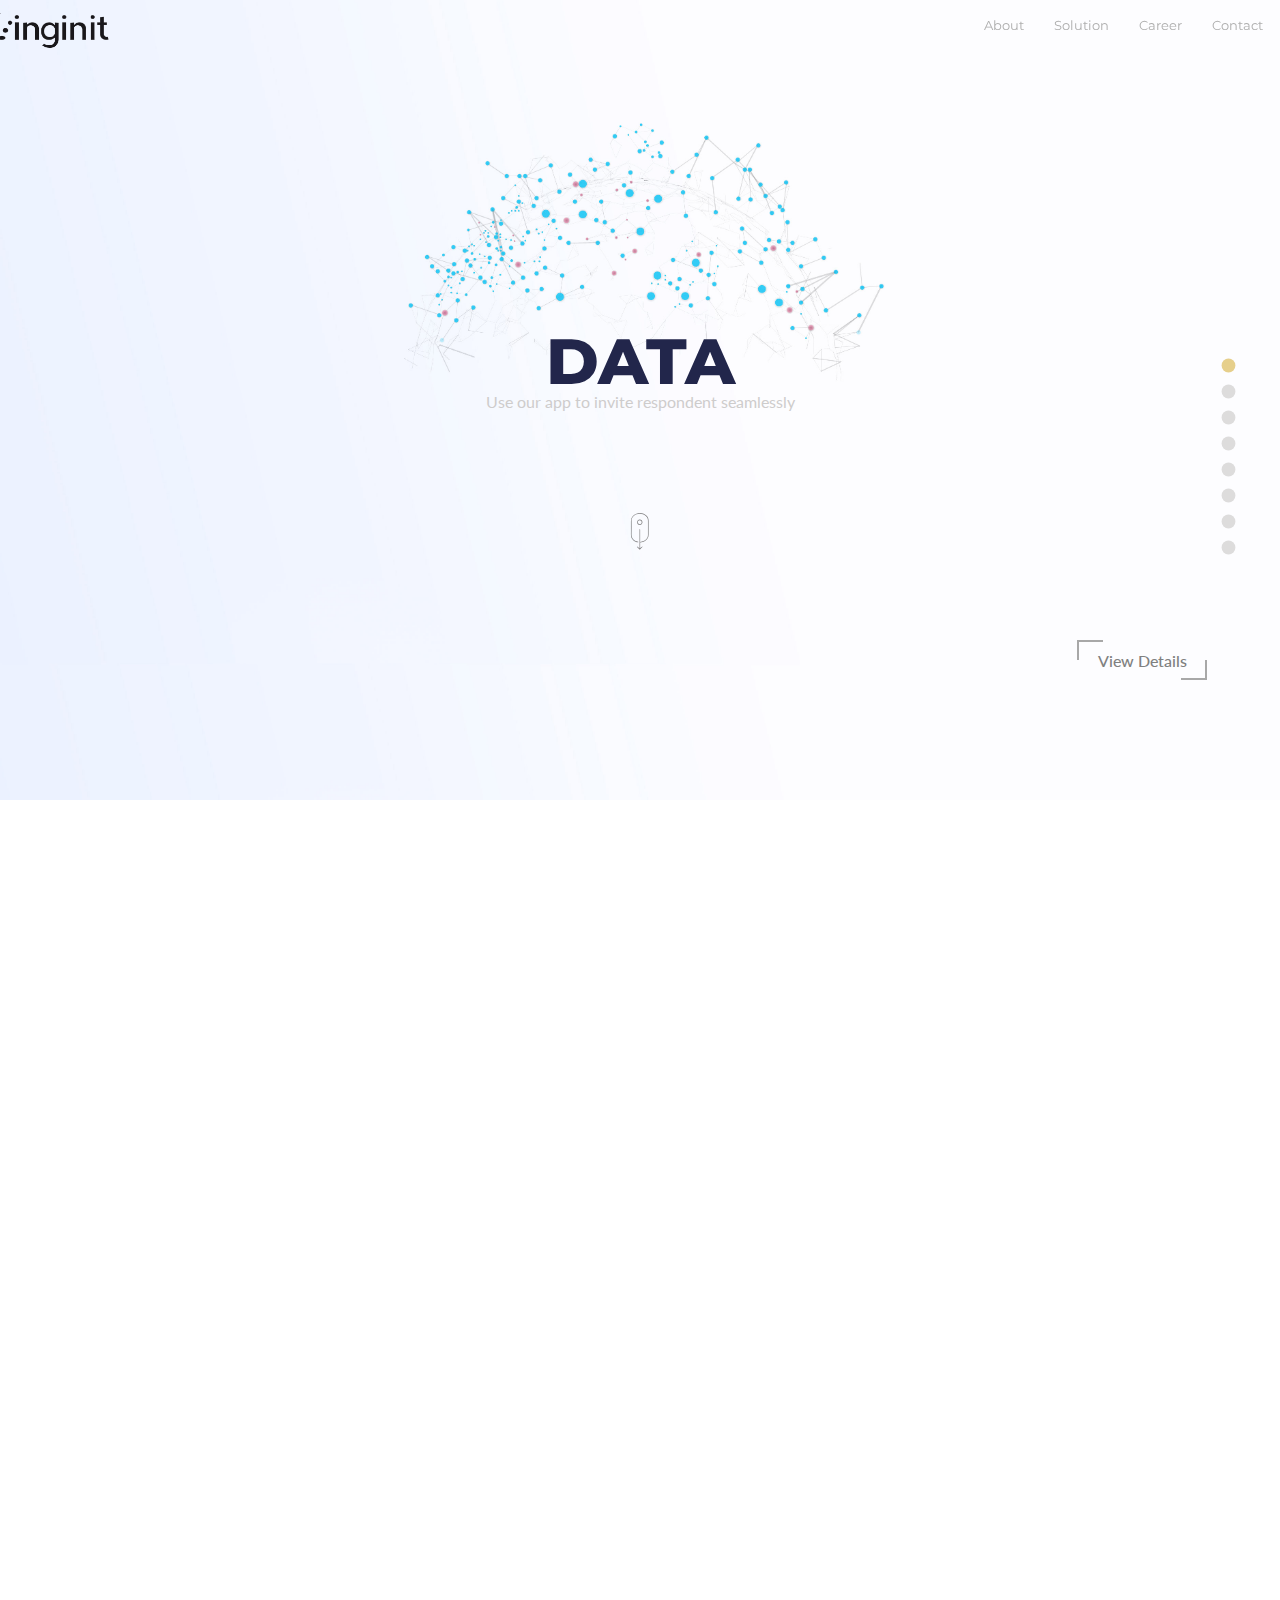
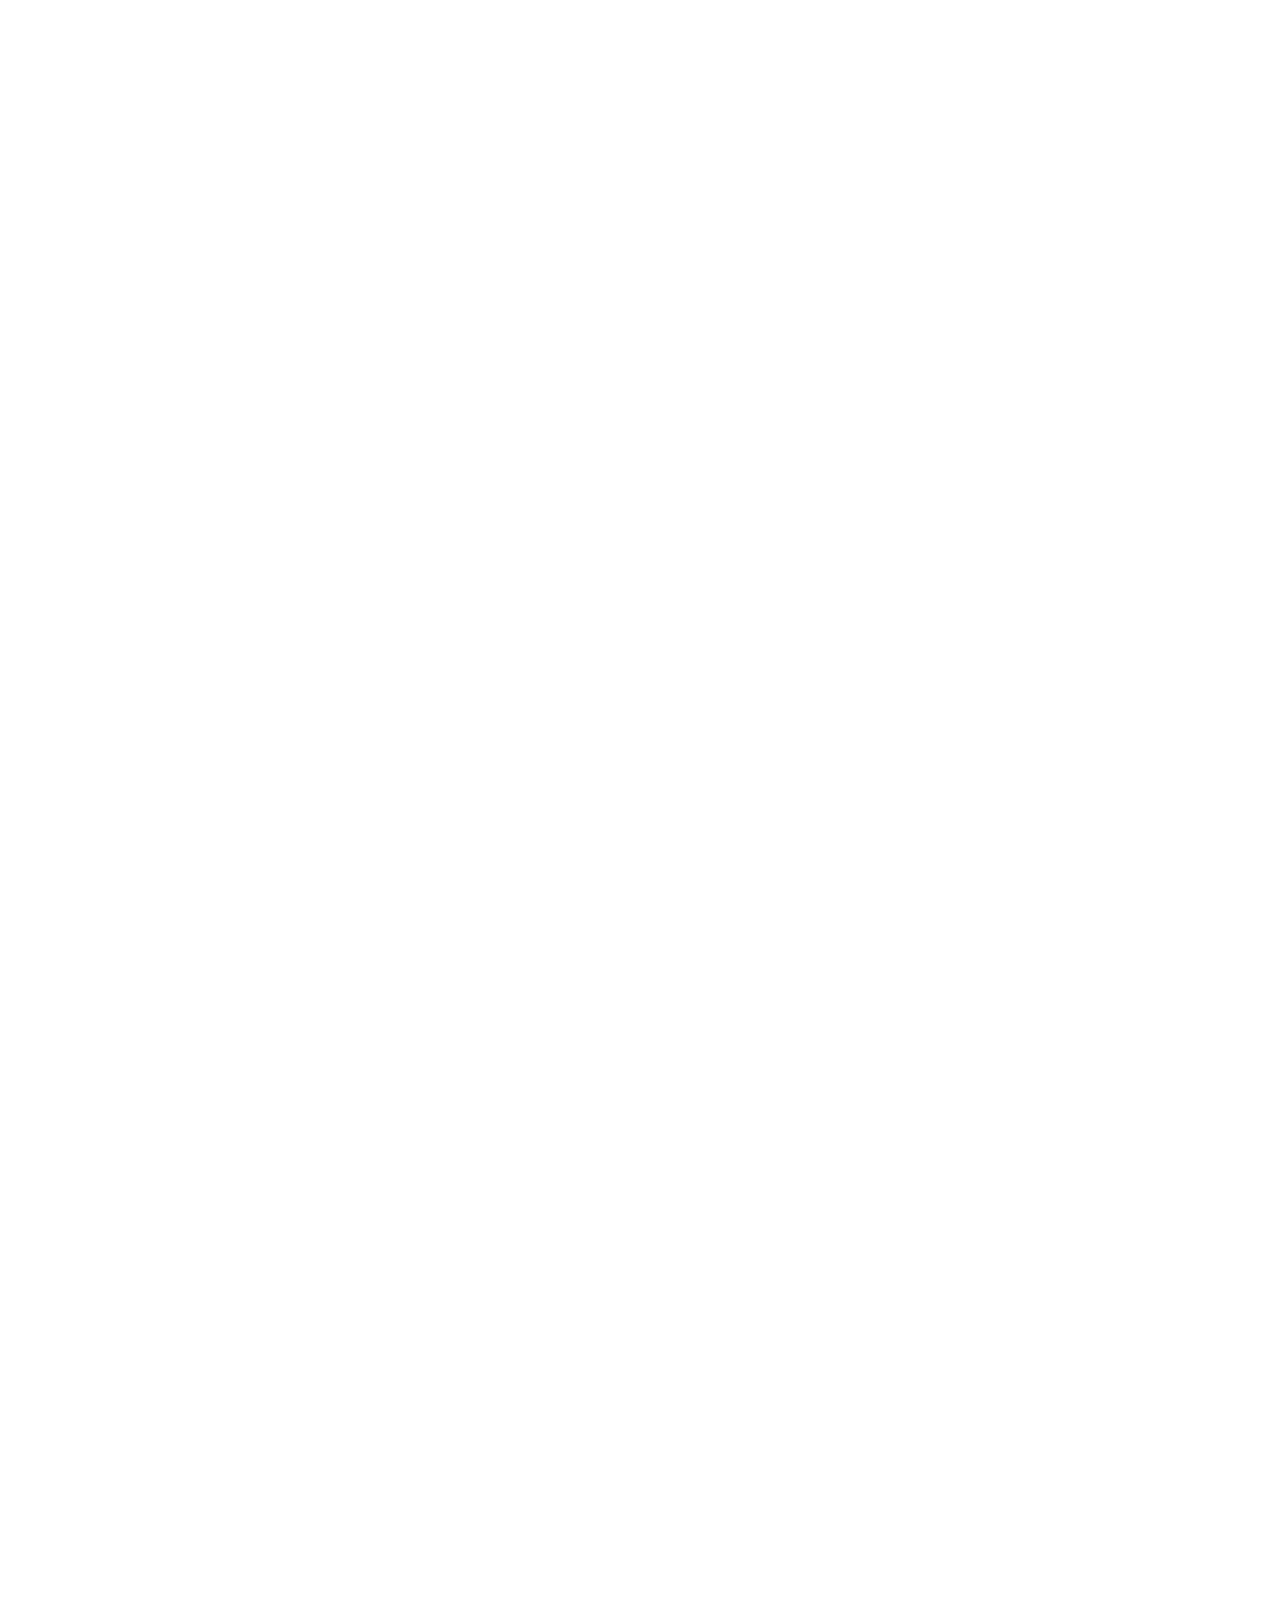
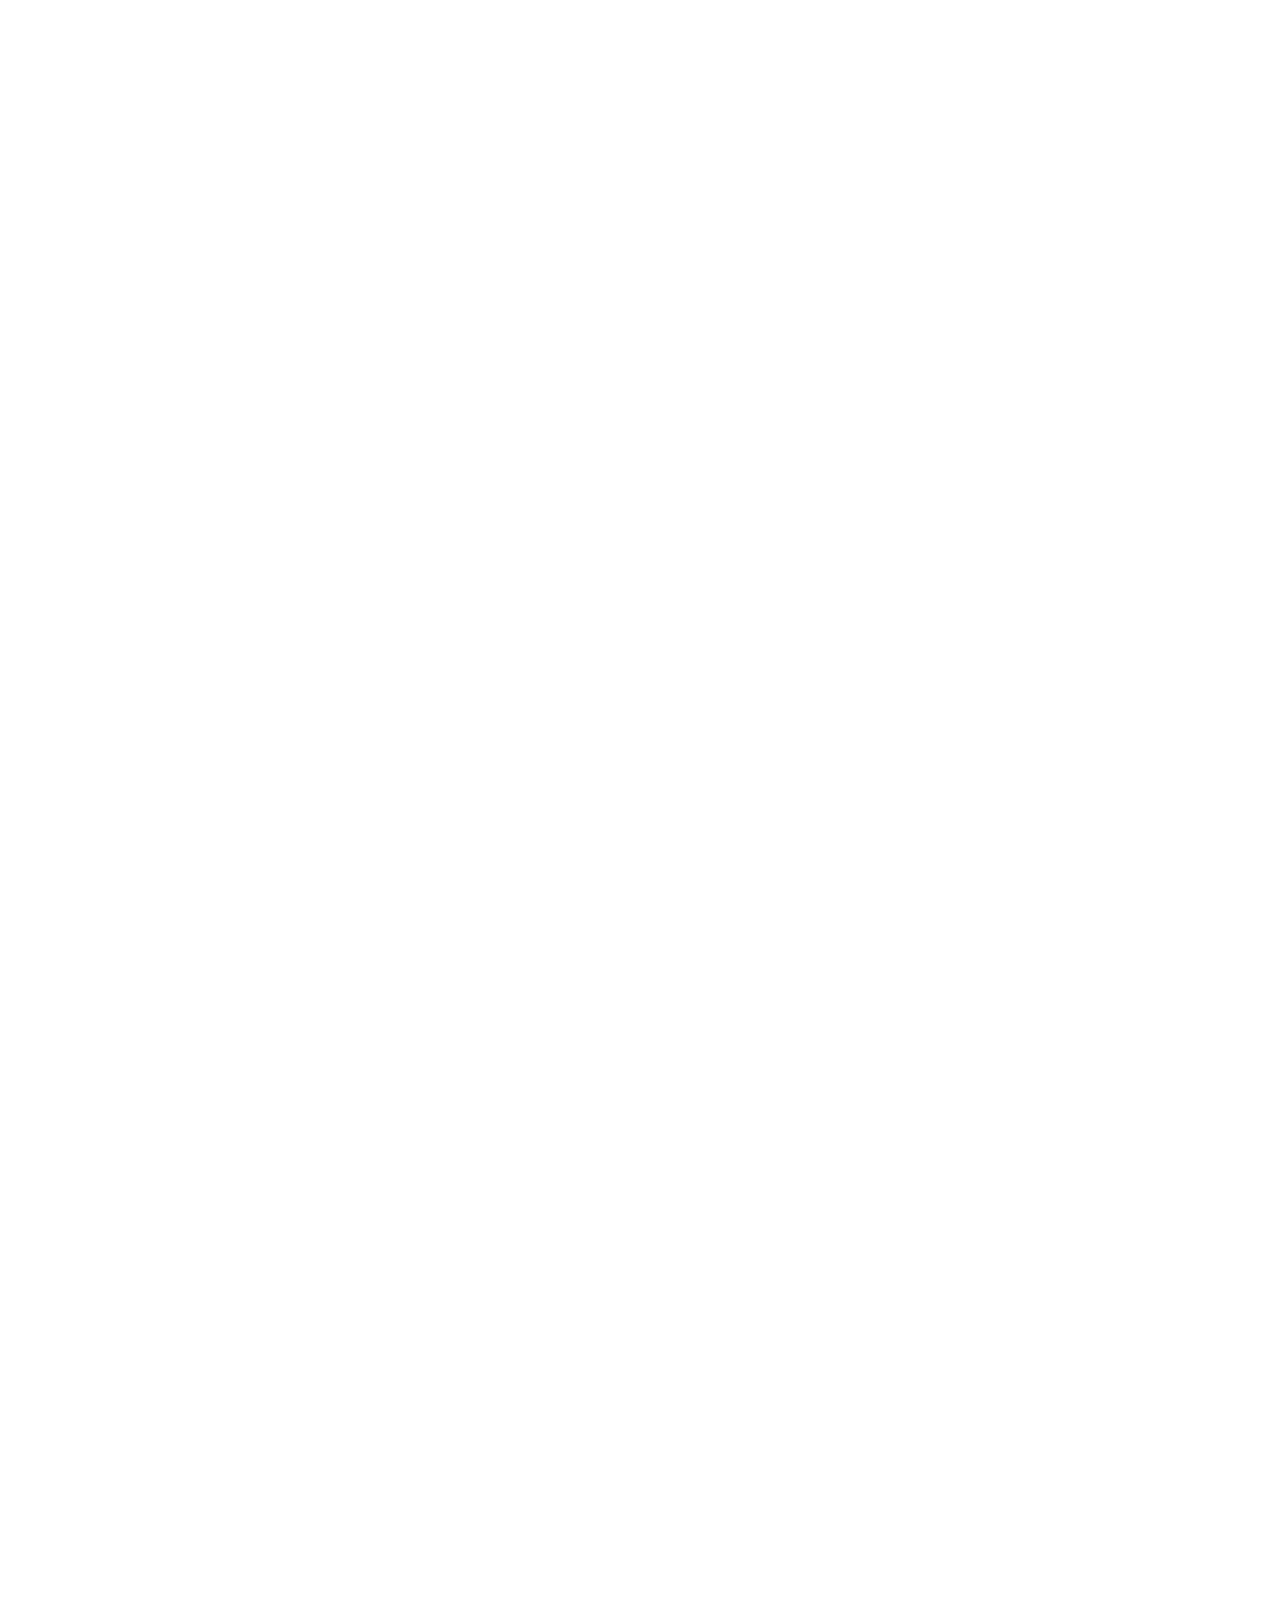
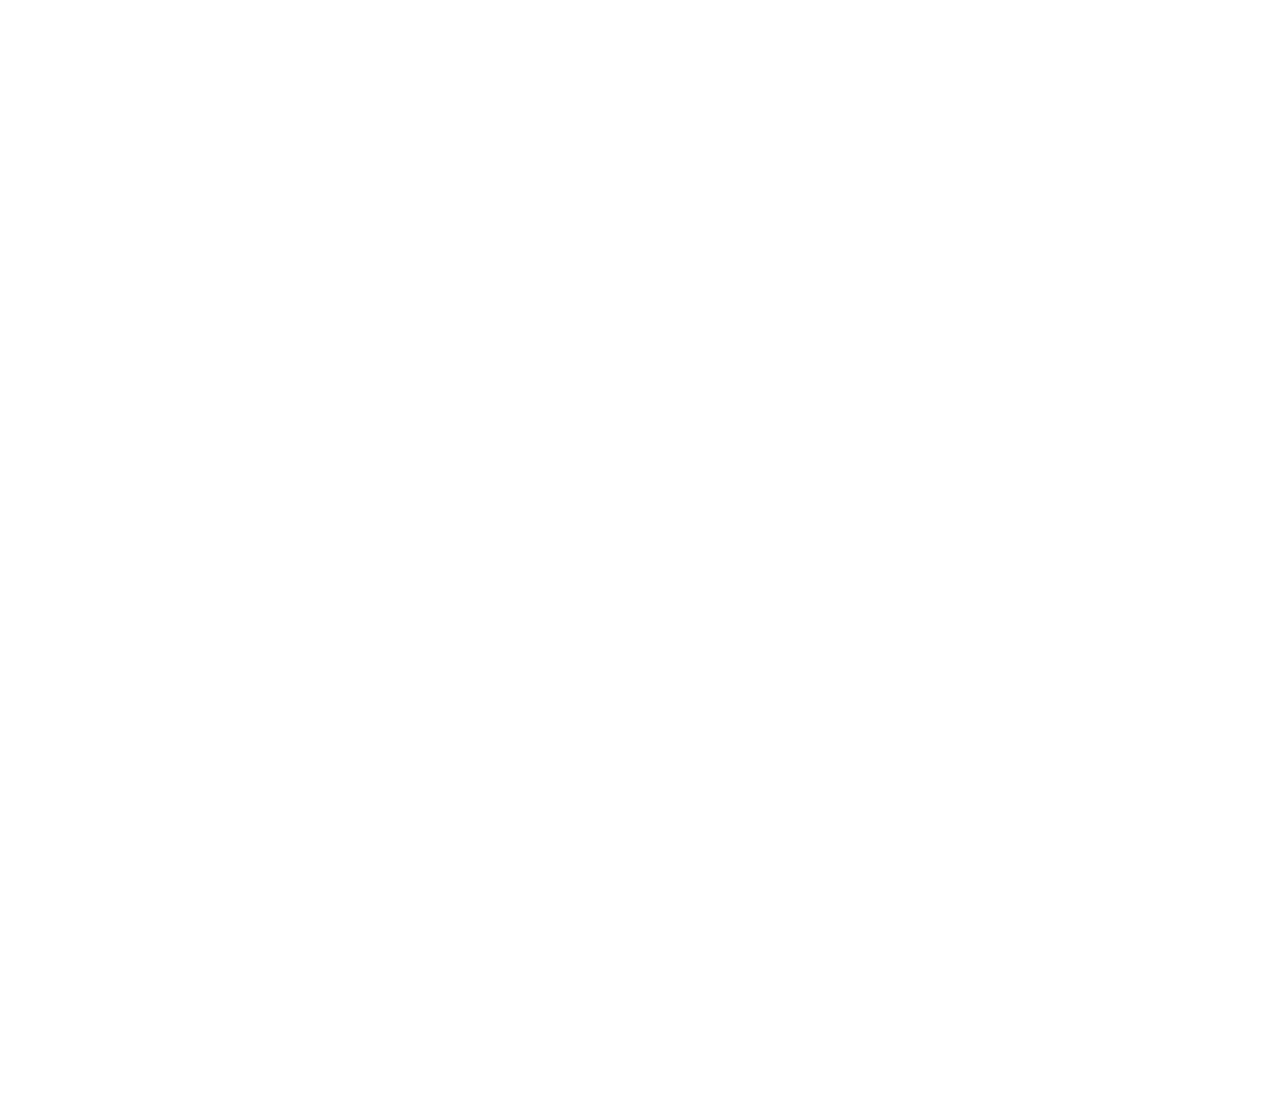
==== index.html @ 1b7ff92b "Initial commit" ====
<!DOCTYPE html>
<html lang="en">
    <head>
        <meta charset="utf-8">
        <meta http-equiv="X-UA-Compatible" content="IE=edge">
        <meta name="viewport" content="width=device-width, initial-scale=1">
        <meta name="description" content="">
        <meta name="author" content="">
        <title>Inginit</title>
        <!-- Bootstrap core CSS -->
         <!-- Bootstrap core CSS -->
        <link href="bootstrap/css/bootstrap.css" rel="stylesheet">
        <!-- Custom styles for this template -->
        <link rel="stylesheet" href="css/reset.css"> 
        <!-- CSS reset -->
        <link rel="stylesheet" href="css/style.css"> 
		  <link rel="stylesheet" href="css/div_animation.css" />
		<link rel="stylesheet" href="css/aos.css" />
        <!-- Resource style -->
        <script src="js/modernizr.js"></script>         
        <!-- Modernizr -->
        <link href="https://fonts.googleapis.com/css?family=Montserrat:500,800" rel="stylesheet">
        <link href="https://fonts.googleapis.com/css?family=Lato:400,500" rel="stylesheet">
    
    

<link rel="stylesheet" href="https://cdnjs.cloudflare.com/ajax/libs/font-awesome/4.7.0/css/font-awesome.min.css">
        <!-- HTML5 shim and Respond.js for IE8 support of HTML5 elements and media queries -->
        <!--[if lt IE 9]>
      <script src="https://oss.maxcdn.com/html5shiv/3.7.2/html5shiv.min.js"></script>
      <script src="https://oss.maxcdn.com/respond/1.4.2/respond.min.js"></script>
    <![endif]-->
    </head>
    <body>
        <!-- Nav -->
        <nav id="nav" class="navbar nav-transparent">
            <div class="container">
                <div class="navbar-header">
                    <!-- Logo -->
                    <div class="navbar-brand">
                        <a href="index.html">
                            <img class="logo" src="img/logo.png" alt="logo">
                            <img class="logo-alt" src="img/logo.png" alt="logo">
                        </a>
                    </div>
                    <!-- /Logo -->
                    <!-- Collapse nav button -->
                    <div class="nav-collapse">
                        <span></span>
                    </div>
                    <!-- /Collapse nav button -->
                </div>
                <!--  Main navigation  -->
                <ul style="font-family: 'Montserrat', sans-serif;" class="main-nav nav navbar-nav navbar-right">
                    <li><a href="about.html">About</a></li>
                    <li><a href="solution.html">Solution</a></li>
                    <li><a href="career.html">Career</a></li>
                    <li><a href="contact.html">Contact</a></li>
                
                </ul>
               
            </div>
        </nav>
        <!-- /Nav -->
        <nav class="mobile-hide" id="cd-vertical-nav">
            <ul>
                <li>
                    <a href="#section1" data-number="1"><span class="cd-dot"></span></a>
                </li>
                <li>
                    <a href="#section2" data-number="2"><span class="cd-dot"></span></a>
                </li>
                <li>
                    <a href="#section3" data-number="3"><span class="cd-dot"></span></a>
                </li>
                <li>
                    <a href="#section4" data-number="4"><span class="cd-dot"></span></a>
                </li>
                <li>
                    <a href="#section5" data-number="5"><span class="cd-dot"></span></a>
                </li>
                <li>
                    <a href="#section6" data-number="6"><span class="cd-dot"></span></a>
                </li>
                <li>
                    <a href="#section7" data-number="7"><span class="cd-dot"></span></a>
                </li>
                <li>
                    <a href="#section8" data-number="8"><span class="cd-dot"></span></a>
                </li>
            </ul>
        </nav>
        
      <!-- cd-section -->
        <section id="section1" class="cd-section  pad"  class="aos-item" data-aos="fade-up"  >
         <h1 style="color:#22264b;">DATA</h1>
         <span class="in" style="z-index: 6;">Use our app to invite respondent seamlessly</span>
         <a href="#section2" class="cd-scroll-down cd-img-replace bounce mobile-hide" style="width: 50px;">scroll down</a>

            <a href="404.html" class="cd-scroll2" style="width: 50px; "><button class="custom-btn btn-5"><span style="color: grey;">View Details</span></button></a>
            <img src="img/data.jpg">
          
        </section>
        <!-- cd-section -->
        <section id="section2" class="cd-section" class="aos-item" data-aos="fade-up">
         <h1 style="z-index: 6;color: #fff;">YourOpinionLab</h1>
         <span class="uropin" style="z-index: 6;">Use our app to invite respondent seamlessly</span>

            <a href="404.html" class="cd-scroll2" style="width: 50px; "><button class="custom-btn btn-5"><span style="color: #fff;">View Details</span></button></a>
            <div class="video-background">
            
            <video style="width: 100%;" src="https://inginit.zentask.co//hosted/P-65/YoLab_Story_forWebsite.mp4" controls autoplay id="video-background"></video></div>
          
        </section>
		
        <!-- cd-section -->
        <section id="section3" class="cd-section intro" class="aos-item" data-aos="fade-up">
            <row>
                <div class="col-lg-6 col-sm-12 left">
                    <div id="carousel1" class="carousel slide" data-ride="carousel"> 
                        <!-- Indicators -->                         
                        <ol class="carousel-indicators"> 
                            <li data-target="#carousel1" data-slide-to="0" class="active"></li>                             
                            <li data-target="#carousel1" data-slide-to="1"></li>                             
                            <li data-target="#carousel1" data-slide-to="2"></li>                             
                            <li data-target="#carousel1" data-slide-to="3"></li>
                        </ol>                         
                        <!-- Wrapper for slides -->                         
                        <div class="carousel-inner"> 
                            <div class="item active"> 
                                <img src="img/a.gif" alt="" /> 
                            </div>                             
                            <div class="item"> 
                                <img src="img/b.gif" alt="" /> 
                            </div>                             
                            <div class="item"> 
                                <img src="img/a.gif" alt="" /> 
                            </div>                             
                            <div class="item"> 
                                <img src="img/b.gif" alt="" /> 
                            </div>
                        </div>                         
                        <!-- Controls -->                         
                       
                    </div>
                </div>
                <div class="col-lg-6 col-sm-12 right">
                    <h1>Styleforms</h1>
                    
                    <span class="in">Engage your audience with style forms</span>
                     <a href="#" class="cd-scroll1" style="width: 50px;"><button class="custom-btn btn-5"><span style="color: grey;">View Details</span></button></a>
                </div>
            </row>
        </section>
        <section id="section4" class="cd-section" class="aos-item" data-aos="fade-up">
         <h1 style="color:#22264b;">NERDS</h1>
         <span class="in" style="z-index: 6;">Let our expert help you with coding the most complex study</span>

            <a href="404.html" class="cd-scroll2" style="width: 50px; "><button class="custom-btn btn-5"><span style="color: grey;">View Details</span></button></a>
            <img src="img/nerds.png" >
          
        </section>
        <section id="section5" class="cd-section" class="aos-item" data-aos="fade-up">
        
         <span class="in" style="z-index: 6;">Use our app to invite respondent seamlessly</span>

            <a href="404.html" class="cd-scroll2" style="width: 50px; "><button class="custom-btn btn-5"><span style="color: grey;">View Details</span></button></a>
            <img src="img/geeks.svg">
          
        </section>
        <section id="section6" class="cd-section intro" class="aos-item" data-aos="fade-up">
            <row>
                <div class="col-lg-5 col-sm-12 left1">
                    <img src="img/app.jpg" class="img-reponsive">
                </div>
                <div class="col-lg-7 col-sm-12 right">
                    <h1>APP DEVELOPMENT</h1>
                    
                    <span class="in">We develop apps/ tools for researchers to help them conduct research </span>
                     <a href="#" class="cd-scroll1" style="width: 50px;"><button class="custom-btn btn-5"><span style="color: grey;">View Details</span></button></a>
                </div>
            </row>
        </section>
        <section id="section7" class="cd-section intro" class="aos-item" data-aos="fade-up">
            <row>
                <div class="col-lg-5 col-sm-12 left1">
                    <h1>TEAM</h1>
                  
                    <span class="in">Flexible team available for hire</span>
                </div>
                <div class="col-lg-7 col-sm-12 right">
                    <img src="img/team.png" class="img-reponsive">
                </div>
                 <a href="404.html" class="cd-scroll1" style="width: 50px;"><button class="custom-btn btn-5"><span style="color: grey;">View Details</span></button></a>
                 
            </row>
        </section>
        <!-- cd-section -->

<section id="section8" class="" class="aos-item" data-aos="fade-up">
        <div class="footer">
        <div class="container-fluid">


        <div class="col-md-3" style="margin-bottom: 2em;">
            
            <ul class="footer_menu">
                 <img src="img/Inginit-logo-color-o.png" width="230" style="margin-top: -1em;">
                  <h1 style="color: #fff;margin-top: 15px;">We make Data collection process easy</h1>
                  <p style=" font-family: 'Lato', sans-serif; font-size: 13px;color: #fff;margin-top: 15px;line-height: 1.2;">Let your business focus on the big picture, we will take care of the details.We have helped many clients focus on their core business while we took care of all their data collection process.</p>


              </ul>
          </div>

          <div class="col-md-1"></div>
        
          <div class="col-md-2" style="margin-bottom: 2em;">
            <h5 class="footer-h5 ">SERVICES</h5>
            <ul class="footer_menu">
                
                  <li><a href="#" title="">Data Collection Services</a></li>
                
                  <li><a href="#" title="">Application Development</a></li>
                
                  <li><a href="#" title="">API Integration</a></li>
                
                  <li><a href="#" title="">Custom Survey Tools</a></li>
                
                  <li><a href="#" title="">Development</a></li>

                  <li><a href="#" title="">Survey Invites Management</a></li>
                
              </ul>
          </div>

       

          <div class="col-md-3">
            
              <h6 class="footer-title">OFFICES</h6>
              <ul class="footer_menu" style="color: #fff;">
                
                  <li><span style="font-weight: bold;">MUMBAI [HQ]</span><br><p style="font-size: 12px;margin-top: 1em;margin-bottom: 15px;line-height: 1.5;">B wing, 5th floor,<br>Ackruti Trade Centre,<br>MIDC,<br>Andheri East,<br>Mumbai – 400093 </p></li>
                
                   <li><span style="font-weight: bold;">DALLAS</span><br><p style="font-size: 12px;margin-top: 1em;margin-bottom: 15px;line-height: 1.5;">8765 Stockard Dr. Unit <br>101<br>Frisco, TX 75034<br>USA</p></li>
                
                   <li><span style="font-weight: bold;">GUWAHATI</span><br><p style="font-size: 12px;margin-top: 1em;margin-bottom: 15px;line-height: 1.5;">House No 3, 2nd  Floor<br>Suraj Bye Lane, Sewali <br>Path, Hatigaon,<br>Guwahati - 781038</p></li>
                
                  
                
              </ul>
            
          </div>

          <div class="col-md-3">
            
              <h6 class="footer-title">COMPANY</h6>
              <ul class="footer_menu">
                
                  <li><a href="#" title="">About Us</a></li>
                
                  <li><a href="#" title="">Career</a></li>
                
                  <li><a href="#" title="">Contact Us</a></li>

                  <li><a href="#" title="">Privacy Policy</a></li>
                
                  <li><a href="#" title="">Terms of Service</a></li>
                
                  <li><a href="#" title="">Security</a></li>
                
              </ul>
            
          </div>
        </div>
      
        <div class="container-fluid ">
          <div class="col-md-6 ">
 <p class="footer-links">&copy; INGINIT 2018  </p></div>
          
       
          
          <div class="col-md-6 ">
            <ul class="social" style="float: right;">
               
                <li><a href="#" class="face" title="Facebook"><i class="fa fa-facebook"></i></a></li>
                
                <li><a href="#" class="linkedin" title="Linkedin"><i class="fa fa-linkedin"></i></a></li>
            </ul>   
          </div>
      </div>
     </div>

</section>
     
        <!-- Bootstrap core JavaScript
    ================================================== -->
        <!-- Placed at the end of the document so the pages load faster -->
        <script type="text/javascript" src="https://code.jquery.com/jquery-1.12.0.min.js"></script>
        <script src="assets/js/jquery.min.js"></script>
        <script src="bootstrap/js/bootstrap.min.js"></script>
        <script src="js/jquery-2.1.1.js"></script>
        <script src="js/main.js"></script>         
        <!-- Resource jQuery -->
        <!-- IE10 viewport hack for Surface/desktop Windows 8 bug -->
        <script src="assets/js/ie10-viewport-bug-workaround.js"></script>
		
		  <script src="js/aos.js"></script>
    <script>
      AOS.init({
        easing: 'ease-in-out-sine'
      });
    </script>
		
    </body>
</html>
---- css/style.css ----
/* -------------------------------- 

Primary style

-------------------------------- */



html * {
  -webkit-font-smoothing: antialiased;
  -moz-osx-font-smoothing: grayscale;
}

*, *:after, *:before {
  -webkit-box-sizing: border-box;
  -moz-box-sizing: border-box;
  box-sizing: border-box;
}


body, html {
  height: 100%;

}


a {
  color: #fff;
  text-decoration: none;
}

a:hover, a:focus {
    color: #e6cf8b;
    text-decoration: none;
}

img {
  max-width: 100%;
}

@media (min-width: 768px){
.navbar > .container .navbar-brand, .navbar > .container-fluid .navbar-brand {
    margin-left: -94px;
}
}

@media (min-width: 768px){
.navbar-right {
    float: right !important;
    margin-right: -68px;
}
}

/*------------------------------------*\
  Logo
\*------------------------------------*/

.navbar-brand {
    padding: 0;
}

.navbar-brand .logo, .navbar-brand .logo-alt {
    max-height: 55px;
    display: block;
}

#nav:not(.nav-transparent):not(.fixed-nav) .navbar-brand .logo-alt {
  display: none;
}

#nav.nav-transparent:not(.fixed-nav) .navbar-brand .logo {
  display: none;
}

#nav.fixed-nav .navbar-brand .logo-alt {
    display: none;
}

@media only screen and (max-width: 767px) {
    #nav.nav-transparent .navbar-brand .logo-alt {
        display: none !important;
    }
    #nav.nav-transparent .navbar-brand .logo {
        display: block !important;
    }
}


/*------------------------------------*\
  Navigation
\*------------------------------------*/

#nav {
   
    background: #FFF;
    -webkit-transition: 0.2s padding;
    transition: 0.2s padding;
    z-index: 999;
    position: fixed;
  left: 0;
    right: 0;
    padding: 0px 0px;
  top: 0%;
  bottom: auto;
 
}

#nav.navbar {
    border: none;
    border-radius: 0;
    margin-bottom: 0px;
}

#nav.fixed-nav {
    position: fixed;
    left: 0;
    right: 0;
    padding: 0px 0px;
    background-color: #FFF !important;
    box-shadow: 0px 3px 5px 0px rgba(0, 0, 0, 0.02);
    /*border-bottom: 1px solid #EEE;*/
}

#nav.nav-transparent {
    background: transparent;
}


/* -- default nav -- */

@media only screen and (min-width: 768px) {
    .main-nav li {
        padding: 0px 15px;
    }
    .main-nav li a {
        font-size: 13px;
        -webkit-transition: 0.2s color;
        transition: 0.2s color;
    }
    .main-nav>li>a {
        color: #686868;
        padding: 15px 0px;
    }
    #nav.nav-transparent:not(.fixed-nav) .main-nav>li>a {
        color: #aeaeae;
    }
    .main-nav>li>a:hover, .main-nav>li>a:focus, .main-nav>li.active>a {
        background: transparent;
        color: #22264b;
    }
    .main-nav>li>a:after {
        content: "";
        display: block;
        background-color: #e6cf8b;
        height: 2px;
        width: 0%;
        -webkit-transition: 0.2s width;
        transition: 0.2s width;
    }
    .main-nav>li>a:hover:after, .main-nav>li.active>a:after {
        width: 100%;
    }
    /* dropdown */
    .has-dropdown {
        position: relative;
    }
    .has-dropdown>a:before {
        font-family: 'FontAwesome';
        content: "\f054";
        font-size: 6px;
        margin-left: 6px;
        float: right;
        -webkit-transform: rotate(90deg);
        -ms-transform: rotate(90deg);
        transform: rotate(90deg);
        -webkit-transition: 0.2s transform;
        transition: 0.2s transform;
    }
    .dropdown {
        position: absolute;
        right: -50%;
        top: 0;
        background-color: #6195FF;
        width: 200px;
        -webkit-box-shadow: 0px 5px 5px -5px rgba(53, 64, 82, 0.2);
        box-shadow: 0px 5px 5px -5px rgba(53, 64, 82, 0.2);
        -webkit-transform: translateY(15px) translateX(50%);
        -ms-transform: translateY(15px) translateX(50%);
        transform: translateY(15px) translateX(50%);
        opacity: 0;
        visibility: hidden;
        -webkit-transition: 0.2s all;
        transition: 0.2s all;
    }
    .main-nav>.has-dropdown>.dropdown {
        top: 100%;
        right: 50%;
    }
    .main-nav>.has-dropdown>.dropdown .dropdown.dropdown-left {
        right: 150%;
    }
    .dropdown li a {
        display: block;
        color: #FFF;
        border-top: 1px solid rgba(250, 250, 250, 0.1);
        padding: 10px 0px;
    }
    .dropdown li:nth-child(1) a {
        border-top: none;
    }
    .has-dropdown:hover>.dropdown {
        opacity: 1;
        visibility: visible;
        -webkit-transform: translateY(0px) translateX(50%);
        -ms-transform: translateY(0px) translateX(50%);
        transform: translateY(0px) translateX(50%);
    }
    .has-dropdown:hover>a:before {
        -webkit-transform: rotate(0deg);
        -ms-transform: rotate(0deg);
        transform: rotate(0deg);
    }
    .nav-collapse {
        display: none;
    }
}


/* -- mobile nav -- */

@media only screen and (max-width: 767px) {
    #nav {
        padding: 0px 0px;
    }
    #nav.nav-transparent {
        background: #FFF;
    }
    .main-nav {
        position: fixed;
        right: 0;
        height: calc(100vh - 80px);
        -webkit-box-shadow: 0px 80px 0px 0px #1C1D21;
        box-shadow: 0px 80px 0px 0px #1C1D21;
        max-width: 250px;
        width: 0%;
        -webkit-transform: translateX(100%);
        -ms-transform: translateX(100%);
        transform: translateX(100%);
        margin: 0;
        overflow-y: auto;
        background: #000000d6;
        -webkit-transition: 0.2s all;
        transition: 0.2s all;
    }
    #nav.open .main-nav {
        -webkit-transform: translateX(0%);
        -ms-transform: translateX(0%);
        transform: translateX(0%);
        transition: all 700ms cubic-bezier(0.68, -0.55, 0.265, 1.55); 
      
        width: 100%;
    }
    .main-nav li {
        border-top: 1px solid rgba(250, 250, 250, 0.1);
    }
    .main-nav li a {
        display: block;
        color: #FFF;
        -webkit-transition: 0.2s all;
        transition: 0.2s all;
    }
    .main-nav>li.active {
        border-left: 6px solid #6195FF;
    }
    .main-nav li a:hover, .main-nav li a:focus {
        background-color: #6195FF;
        color: #FFF;
        opacity: 1;
    }
    .has-dropdown>a:after {
        content: "\f054";
        font-family: 'FontAwesome';
        float: right;
        -webkit-transition: 0.2s -webkit-transform;
        transition: 0.2s -webkit-transform;
        transition: 0.2s transform;
        transition: 0.2s transform, 0.2s -webkit-transform;
    }
    .dropdown {
        opacity: 0;
        visibility: hidden;
        height: 0;
        background: rgba(250, 250, 250, 0.1);
    }
    .dropdown li a {
        padding: 6px 10px;
    }
    .has-dropdown.open-drop>a:after {
        -webkit-transform: rotate(90deg);
        -ms-transform: rotate(90deg);
        transform: rotate(90deg);
    }
    .has-dropdown.open-drop>.dropdown {
        opacity: 1;
        visibility: visible;
        height: auto;
        -webkit-transition: 0.2s all;
        transition: 0.2s all;
    }
}


/* -- nav btn collapse -- */

.nav-collapse {
    position: relative;
    float: right;
    width: 40px;
    height: 40px;
    margin-top: 5px;
    margin-right: 5px;
    cursor: pointer;
    z-index: 99999;
}

.nav-collapse span {
    display: block;
    -webkit-transform: translate(-50%, -50%);
    -ms-transform: translate(-50%, -50%);
    transform: translate(-50%, -50%);
    position: absolute;
    top: 50%;
    left: 50%;
    width: 25px;
}

.nav-collapse span:before, .nav-collapse span:after {
    content: "";
    display: block;
}

.nav-collapse span, .nav-collapse span:before, .nav-collapse span:after {
    height: 4px;
    background: #10161A;
    -webkit-transition: 0.2s all;
    transition: 0.2s all;
}

.nav-collapse span:before {
    -webkit-transform: translate(0%, 10px);
    -ms-transform: translate(0%, 10px);
    transform: translate(0%, 10px);
}

.nav-collapse span:after {
    -webkit-transform: translate(0%, -14px);
    -ms-transform: translate(0%, -14px);
    transform: translate(0%, -14px);
}

#nav.open .nav-collapse span {
    background: transparent;
}

#nav.open .nav-collapse span:before {
    -webkit-transform: translateY(0px) rotate(-135deg);
    -ms-transform: translateY(0px) rotate(-135deg);
    transform: translateY(0px) rotate(-135deg);
}

#nav.open .nav-collapse span:after {
    -webkit-transform: translateY(-4px) rotate(135deg);
    -ms-transform: translateY(-4px) rotate(135deg);
    transform: translateY(-4px) rotate(135deg);
}



/* -------------------------------- 

Modules - reusable parts of our design

-------------------------------- */
.cd-img-replace {
  /* replace text with a background-image */
  display: inline-block;
  overflow: hidden;
  text-indent: 100%;
  white-space: nowrap;
}

/* -------------------------------- 

Main components 

-------------------------------- */

@media only screen and (max-width: 768px){
  .pad{
    padding-top: 3em;
  }
}
.cd-section {

  position: relative;

  /*padding: 2em 0;*/

}
.cd-section:nth-of-type(1) {
   background-size: cover;
  background-repeat: no-repeat;
  background-position: center;

}

.padt{
  margin: 15px;
}

.cd-section:nth-of-type(2) {
 
}

.cd-section:nth-of-type(3) {
  background: rgb(255,255,255);
   background: rgb(255,255,255);
background: -moz-linear-gradient(-90deg, rgba(255,255,255,1) 0%, rgba(247,249,252,1) 35%);
background: -webkit-linear-gradient(-90deg, rgba(255,255,255,1) 0%, rgba(247,249,252,1) 35%);
background: linear-gradient(-80deg, rgba(247,249,252,1) 35%, rgba(255,255,255,1) 0%);
filter: progid:DXImageTransform.Microsoft.gradient(startColorstr="#ffffff",endColorstr="#f7f9fc",GradientType=1);
}
}
 
}


.cd-section:nth-of-type(4) {

  background-size: cover;
  background-repeat: no-repeat;
  background-position: center;
}

.cd-section:nth-of-type(5) {

  background-size: cover;
  background-repeat: no-repeat;
  background-position: center;
  background: rgb(255,255,255);
background: -moz-linear-gradient(-90deg, rgba(255,255,255,1) 0%, rgba(247,249,252,1) 35%);
background: -webkit-linear-gradient(-90deg, rgba(255,255,255,1) 0%, rgba(247,249,252,1) 35%);
background: linear-gradient(-90deg, rgba(255,255,255,1) 0%, rgba(247,249,252,1) 35%);
filter: progid:DXImageTransform.Microsoft.gradient(startColorstr="#ffffff",endColorstr="#f7f9fc",GradientType=1);
}
.cd-section:nth-of-type(6) {

}
.cd-section:nth-of-type(7) {
background: rgb(255,255,255);
background: -moz-linear-gradient(-90deg, rgba(255,255,255,1) 0%, rgba(247,249,252,1) 35%);
background: -webkit-linear-gradient(-90deg, rgba(255,255,255,1) 0%, rgba(247,249,252,1) 35%);
background: linear-gradient(80deg, rgba(247,249,252,1) 55%, rgba(255,255,255,1) 0%);
filter: progid:DXImageTransform.Microsoft.gradient(startColorstr="#ffffff",endColorstr="#f7f9fc",GradientType=1);

}

.cd-section:nth-of-type(8) {


}

#hero{
  background-image: url(../img/contact.png);
  background-size: cover;
  background-repeat: no-repeat;
  background-position: center;
  width: 100%;
  height: 480px !important;

}
#career{
  background-image: url(../img/career.png);
  background-size: cover;
  background-repeat: no-repeat;
  background-position: center;
  width: 100%;
  height: 480px !important;

}

#about{
  background-image: url(../img/about.png);
  background-size: cover;
  background-repeat: no-repeat;
  background-position: center;
  width: 100%;
  height: 480px !important;

}


.cd-section h1, .cd-section p {
  position: absolute;
  left: 50%;
  top: 45%;
  bottom: auto;
  right: auto;
  -webkit-transform: translateX(-50%) translateY(-50%);
  -moz-transform: translateX(-50%) translateY(-50%);
  -ms-transform: translateX(-50%) translateY(-50%);
  -o-transform: translateX(-50%) translateY(-50%);
  transform: translateX(-50%) translateY(-50%);
  width: 100%;
  max-width: 768px;
  text-align: center;
  overflow: hidden;
}
.cd-section h1 {
  font-family: 'Montserrat', sans-serif;
  color: #22264b;
  font-weight: 800;
    font-size: 4rem;
  text-align: center;
}
.cd-section p {
  line-height: 1.6;
}

@media only screen and (max-width: 768px){
  .cd-section h1 {
  font-family: 'Montserrat', sans-serif;
  color: #22264b;
  font-weight: 800;
  font-size: 1.5em;
  text-align: center;
  padding-bottom: 15px;
 
}

}


.con h1, .con p {
  position: absolute;
  left: 50%;
  top: 30%;
  bottom: auto;
  right: auto;
  -webkit-transform: translateX(-50%) translateY(-50%);
  -moz-transform: translateX(-50%) translateY(-50%);
  -ms-transform: translateX(-50%) translateY(-50%);
  -o-transform: translateX(-50%) translateY(-50%);
  transform: translateX(-50%) translateY(-50%);
  width: 90%;
  max-width: 768px;
  text-align: center;
  overflow: hidden;
}
.con h1 {
  font-family: 'Montserrat', sans-serif;
  color: #fff;
  font-weight: 800;
  
  font-size: 20px;
  font-size: 4rem;
  text-align: center;
}
.con p {
  line-height: 1.6;
}


@media only screen and (min-width: 768px) {
  .cd-section h1 {
    font-size: 30px;
    font-size: 4rem;
  }
  .cd-section p {
    font-size: 20px;
    font-size: 1rem;
    line-height: 2;
    margin-top: 38px;
}
}

.in{
  position: absolute;
  font-family: 'Lato', sans-serif;

  left: 50%;
  top: 50%;
  bottom: auto;
  right: auto;
  -webkit-transform: translateX(-50%) translateY(-50%);
  -moz-transform: translateX(-50%) translateY(-50%);
  -ms-transform: translateX(-50%) translateY(-50%);
  -o-transform: translateX(-50%) translateY(-50%);
  transform: translateX(-50%) translateY(-50%);
  width: 90%;
  max-width: 768px;
  text-align: center;
  color: #cecccc;
}


@media only screen and (max-width: 768px){
  .in{
  position: absolute;
  font-family: 'Lato', sans-serif;
  font-size: 12px;
  left: 50%;
  top: 50%;
  bottom: auto;
  right: auto;
  -webkit-transform: translateX(-50%) translateY(-50%);
  -moz-transform: translateX(-50%) translateY(-50%);
  -ms-transform: translateX(-50%) translateY(-50%);
  -o-transform: translateX(-50%) translateY(-50%);
  transform: translateX(-50%) translateY(-50%);
  width: 90%;
  max-width: 768px;
  text-align: center;
  color: #cecccc;
}
}

.uropin{
  position: absolute;
  font-family: 'Lato', sans-serif;

  left: 50%;
  top: 51%;
  bottom: auto;
  right: auto;
  -webkit-transform: translateX(-50%) translateY(-50%);
  -moz-transform: translateX(-50%) translateY(-50%);
  -ms-transform: translateX(-50%) translateY(-50%);
  -o-transform: translateX(-50%) translateY(-50%);
  transform: translateX(-50%) translateY(-50%);
  width: 100%;
  max-width: 768px;
  text-align: center;
  color: #cecccc;
}

@media only screen and (max-width: 768px){
.uropin{
  position: absolute;
  font-family: 'Lato', sans-serif;
  font-size: 12px;
  left: 50%;
  top: 52%;
  bottom: auto;
  right: auto;
  -webkit-transform: translateX(-50%) translateY(-50%);
  -moz-transform: translateX(-50%) translateY(-50%);
  -ms-transform: translateX(-50%) translateY(-50%);
  -o-transform: translateX(-50%) translateY(-50%);
  transform: translateX(-50%) translateY(-50%);
  width: 100%;
  max-width: 768px;
  text-align: center;
  color: #cecccc;
}
}

.cd-scroll-down {
  position: absolute;
  left: 50%;
  right: auto;
  -webkit-transform: translateX(-50%);
  -moz-transform: translateX(-50%);
  -ms-transform: translateX(-50%);
  -o-transform: translateX(-50%);
  transform: translateX(-50%);
  bottom: 250px;
  width: 38px;
  height: 44px;
  background: url("../img/scroll.svg") no-repeat center center;
}

.cd-scroll {
  position: absolute;
  left: auto;
  right: 10%;
  -webkit-transform: translateX(-50%);
  -moz-transform: translateX(-50%);
  -ms-transform: translateX(-50%);
  -o-transform: translateX(-50%);
  transform: translateX(-50%);
  bottom: 20px;
  z-index: 9;

}
.cd-scroll1 {
  position: absolute;
  left: auto;
  right: 150px;
  -webkit-transform: translateX(-50%);
  -moz-transform: translateX(-50%);
  -ms-transform: translateX(-50%);
  -o-transform: translateX(-50%);
  transform: translateX(-50%);
  bottom: 75px;
  z-index: 9;

}

.cd-scroll2 {
  position: absolute;
  left: auto;
  right: 10%;
  -webkit-transform: translateX(-50%);
  -moz-transform: translateX(-50%);
  -ms-transform: translateX(-50%);
  -o-transform: translateX(-50%);
  transform: translateX(-50%);
  bottom: 20px;
  top: 40em;
  z-index: 9;

}


@media only screen and (max-width: 768px){
  .cd-scroll2 {
    position: absolute;
    left: 44%;
    right: 50%;
    -webkit-transform: translateX(-50%);
    -moz-transform: translateX(-50%);
    -ms-transform: translateX(-50%);
    -o-transform: translateX(-50%);
    transform: translateX(-50%);
    bottom: 20px;
    top: 157px;
    z-index: 9;
}
}

/* No Touch devices */
.cd-nav-trigger {
  display: none;
}

.no-touch #cd-vertical-nav {
  position: fixed;
  right: 40px;
  top: 50%;
  bottom: auto;
  -webkit-transform: translateY(-50%);
  -moz-transform: translateY(-50%);
  -ms-transform: translateY(-50%);
  -o-transform: translateY(-50%);
  transform: translateY(-50%);
  z-index: 9;
}
.no-touch #cd-vertical-nav li {
  text-align: right;
}
.no-touch #cd-vertical-nav a {
  display: inline-block;
  /* prevent weird movements on hover when you use a CSS3 transformation - webkit browsers */
  -webkit-backface-visibility: hidden;
  backface-visibility: hidden;
}
.no-touch #cd-vertical-nav a:after {
  content: "";
  display: table;
  clear: both;
}
.no-touch #cd-vertical-nav a span {
  float: right;
  display: inline-block;
  -webkit-transform: scale(0.6);
  -moz-transform: scale(0.6);
  -ms-transform: scale(0.6);
  -o-transform: scale(0.6);
  transform: scale(0.6);
}
.no-touch #cd-vertical-nav a:hover span {
  -webkit-transform: scale(1);
  -moz-transform: scale(1);
  -ms-transform: scale(1);
  -o-transform: scale(1);
  transform: scale(1);
}

.no-touch #cd-vertical-nav a.is-selected .cd-dot {
  background-color: #e6cf8b;
}
.no-touch #cd-vertical-nav .cd-dot {
  position: relative;
  /* we set a top value in order to align the dot with the label. If you change label's font, you may need to change this top value*/
  top: 8px;
  height: 23px;
  width: 23px;
  border-radius: 50%;
  background-color: #dddcdc ;
  -webkit-transition: -webkit-transform 0.2s, background-color 0.5s;
  -moz-transition: -moz-transform 0.2s, background-color 0.5s;
  transition: transform 0.2s, background-color 0.5s;
  -webkit-transform-origin: 50% 50%;
  -moz-transform-origin: 50% 50%;
  -ms-transform-origin: 50% 50%;
  -o-transform-origin: 50% 50%;
  transform-origin: 50% 50%;
}
.no-touch #cd-vertical-nav .cd-label {
  position: relative;
  margin-right: 10px;
  padding: .4em .5em;
  color: white;
  font-size: 14px;
  font-size: 0.875rem;
  -webkit-transition: -webkit-transform 0.2s, opacity 0.2s;
  -moz-transition: -moz-transform 0.2s, opacity 0.2s;
  transition: transform 0.2s, opacity 0.2s;
  opacity: 0;
  -webkit-transform-origin: 100% 50%;
  -moz-transform-origin: 100% 50%;
  -ms-transform-origin: 100% 50%;
  -o-transform-origin: 100% 50%;
  transform-origin: 100% 50%;
}

/* Touch devices */
.touch .cd-nav-trigger {
  display: block;
  z-index: 2;
  position: fixed;
  bottom: 30px;
  right: 5%;
  height: 44px;
  width: 44px;
  border-radius: 0.25em;
  background: rgba(255, 255, 255, 0.9);
}
.touch .cd-nav-trigger span {
  position: absolute;
  height: 4px;
  width: 4px;
  background-color: #3e3947;
  border-radius: 50%;
  left: 50%;
  top: 50%;
  bottom: auto;
  right: auto;
  -webkit-transform: translateX(-50%) translateY(-50%);
  -moz-transform: translateX(-50%) translateY(-50%);
  -ms-transform: translateX(-50%) translateY(-50%);
  -o-transform: translateX(-50%) translateY(-50%);
  transform: translateX(-50%) translateY(-50%);
}
.touch .cd-nav-trigger span::before, .touch .cd-nav-trigger span::after {
  content: '';
  height: 100%;
  width: 100%;
  position: absolute;
  left: 0;
  background-color: inherit;
  border-radius: inherit;
}
.touch .cd-nav-trigger span::before {
  top: -9px;
}
.touch .cd-nav-trigger span::after {
  bottom: -9px;
}

.touch #cd-vertical-nav {
  position: fixed;
  z-index: 1;
  right: 5%;
  bottom: 30px;
  width: 90%;
  max-width: 400px;
  max-height: 90%;
  overflow-y: scroll;
  -webkit-overflow-scrolling: touch;
  -webkit-transform-origin: right bottom;
  -moz-transform-origin: right bottom;
  -ms-transform-origin: right bottom;
  -o-transform-origin: right bottom;
  transform-origin: right bottom;
  -webkit-transform: scale(0);
  -moz-transform: scale(0);
  -ms-transform: scale(0);
  -o-transform: scale(0);
  transform: scale(0);
  -webkit-transition-property: -webkit-transform;
  -moz-transition-property: -moz-transform;
  transition-property: transform;
  -webkit-transition-duration: 0.2s;
  -moz-transition-duration: 0.2s;
  transition-duration: 0.2s;
  border-radius: 0.25em;
  background-color: rgba(255, 255, 255, 0.9);
}
.touch #cd-vertical-nav a {
  display: block;
  padding: 1em;
  border-bottom: 1px solid rgba(62, 57, 71, 0.1);
}
.touch #cd-vertical-nav a span:first-child {
  display: none;
}
.touch #cd-vertical-nav a.is-selected span:last-child {
  color: #d88683;
}
.touch #cd-vertical-nav.open {
  -webkit-transform: scale(1);
  -moz-transform: scale(1);
  -ms-transform: scale(1);
  -o-transform: scale(1);
  transform: scale(1);
}
.touch #cd-vertical-nav.open + .cd-nav-trigger {
  background-color: transparent;
}
.touch #cd-vertical-nav.open + .cd-nav-trigger span {
  background-color: rgba(62, 57, 71, 0);
}
.touch #cd-vertical-nav.open + .cd-nav-trigger span::before, .touch #cd-vertical-nav.open + .cd-nav-trigger span::after {
  background-color: #3e3947;
  height: 3px;
  width: 20px;
  border-radius: 0;
  left: -8px;
}
.touch #cd-vertical-nav.open + .cd-nav-trigger span::before {
  -webkit-transform: rotate(45deg);
  -moz-transform: rotate(45deg);
  -ms-transform: rotate(45deg);
  -o-transform: rotate(45deg);
  transform: rotate(45deg);
  top: 1px;
}
.touch #cd-vertical-nav.open + .cd-nav-trigger span::after {
  -webkit-transform: rotate(135deg);
  -moz-transform: rotate(135deg);
  -ms-transform: rotate(135deg);
  -o-transform: rotate(135deg);
  transform: rotate(135deg);
  bottom: 0;
}
.touch #cd-vertical-nav li:last-child a {
  border-bottom: none;
}

@media only screen and (min-width: 768px) {
  .touch .cd-nav-trigger, .touch #cd-vertical-nav {
    bottom: 40px;
  }
}


.bounce {
  -moz-animation: bounce 2s infinite;
  -webkit-animation: bounce 2s infinite;
  animation: bounce 2s infinite;
}

@keyframes bounce {
  0%, 20%, 50%, 80%, 100% {
    transform: translateY(0);
  }
  40% {
    transform: translateY(-30px);
  }
  60% {
    transform: translateY(-15px);
  }
}




.left{
  display : flex;
  justify-content : center;
  align-items : center;
  background-color:transparent;
  height : 100%;
  color : #FFF;

}
.left1{
  display : flex;
  justify-content : center;
  align-items : center;
  background-color:transparent;
  height : 100%;
  color : #FFF;

}
.right{
  display : flex;
  justify-content : center;
  align-items : center;
 /* background-color:#FFF;*/
  height : 100%;
  color : #3d231b;
}
@media (max-width: 1200px) { 
  .left{
    height:50%
  }
   .left1{
    height:50%
  }
  .right{
    height:50%
  }
}

.intro{
  height:100%
}


.buttons-coll {
  width: 90%;
  margin: 50px auto;
  text-align: center;
}

.custom-btn {
  padding: 10px 25px;
  font-family: 'Lato', sans-serif;
  font-weight: 500;
  background: transparent;
  outline: none !important;
  cursor: pointer;
  transition: all 0.3s ease;
  position: relative;
  display: inline-block;
}

/**** BTN No. 5 ****/
.btn-5 {
  width: 130px;
  height: 40px;
  line-height: 42px;
  padding: 0;
  border: none;
}
.btn-5 span {
  position: relative;
  display: block;
  width: 100%;
  height: 100%;
}



@media only screen and (max-width: 768px){
  .btn-5 {
    width: 90px;
    height: 25px;
    line-height: 26px;
    padding: 0;
    border: none;
}

.custom-btn {
   /* padding: 10px 25px;*/
    font-family: 'Lato', sans-serif;
    font-weight: 500;
    background: transparent;
    outline: none !important;
    cursor: pointer;
    transition: all 0.3s ease;
    position: relative;
    display: inline-block;
    font-size: 12px;
}

}




.btn-5:before, .btn-5:after {
  position: absolute;
  content: "";
  right: 0;
  bottom: 0;
  background: #a8a8a8;
  transition: all 0.3s ease;
}
.btn-5:before {
  height: 50%;
  width: 2px;
}
.btn-5:after {
  width: 20%;
  height: 2px;
}
.btn-5:hover:before {height: 100%;}
.btn-5:hover:after {width: 100%;}
.btn-5 span:before, .btn-5 span:after {
  position: absolute;
  content: "";
  left: 0;
  top: 0;
  background: #a8a8a8;
  transition: all 0.3s ease;
}
.btn-5 span:before {
  width: 2px;
  height: 50%;
}
.btn-5 span:after {
  width: 20%;
  height: .1em;
}
.btn-5 span:hover:before {height: 100%;}
.btn-5 span:hover:after {width: 100%;}



.video-overlay {
  position: absolute;
  top: 0;
  left: 0;
  width: 100%;
  height: 98%;
  background-color: rgba(0, 0, 0, 0.8);
  z-index: 1;
}
.overlay-off .video-overlay {
  z-index: 0;
}


@media only screen and (max-width: 767px) {
  .mobile-hide{
    display: none;
  }
}




/* FOOTER */

div.footer {
  padding: 155px 0 18px 0;
  background-color: #373737;

}

.footer .container .five.columns.shoes {
margin-left: 10px;
margin-right: 34px;
}

.footer-h5, .footer-title {
text-align: left;
color: #e6cf8b;
font-size: 13px;
font-weight: bold;
padding-bottom: 1em;
}

.footer-txt {
text-align: left;
color: #5e646c;
font-size: 13px;
}

div.container.foottwo {
padding: 25px 0 20px 0;
}

.footer-links {
font-family: 'Montserrat', sans-serif;
font-size: 11px;
font-weight: bold;
letter-spacing: 2px;
color: #fff;
margin-top: 2em;
}

.footer-links.vnm {
text-align: right;
margin-right: -7px;
}

.footer-logo {
display: block;
width: 155px;
margin: -28px auto 0 auto;
}

.footer ul {
margin-left: 0px;
list-style: none;
}

.footer li {
margin-bottom: 4px;
}

.footer li a {
font-size: 13px;
text-decoration: none;
}

.footicon {
margin-left: 4px;
margin-right: 4px;
font-size: 13px !important;
color: #6a717a !important;
}

h6.footer-title {
  padding-top: 0px;
}

footer {
    margin: 0;
    padding: 0;
    border: 0;
    font-size: 100%;
    font: inherit;
     }


     .nav > li.linkedin > a:hover {
    background: #0077b5 !important;
}

ul.social {
    list-style:none;
}
 ul.social li {
    display:inline;
     padding: 0;
     margin:0 5px;
}

 ul.social li a i {
    color:#FFF;
     text-align: center;
     margin:0;
     line-height:50px;
     -webkit-transition: all 0.8s;
     -moz-transition: all 0.8s;
     -o-transition: all 0.8s;
     -ms-transition: all 0.8s;
     transition: all 0.8s;
}
 ul.social li a:hover i {
     -moz-transform: rotate(360deg);
     -webkit-transform: rotate(360deg);
     -ms--transform: rotate(360deg);
     transform: rotate(360deg);
     -webkit-transition: all 0.2s;
     -moz-transition: all 0.2s;
     -o-transition: all 0.2s;
     -ms-transition: all 0.2s;
     transition: all 0.2s;
}
 
#wrapper {
    max-width: 960px; /* 20px smaller, to fit the paddings on the sides */

  
    margin: 0 auto;
    box-shadow: 0 .25rem .75rem rgba(0, 0, 0, .05);
}

#wrapper1 {
    max-width: 1200px; /* 20px smaller, to fit the paddings on the sides */

    padding-bottom: 5em;
    margin: 0 auto;
    box-shadow: 0 .25rem .75rem rgba(0, 0, 0, .05);
}

#wrapper2 {

    box-shadow: 0 0.15rem 0.5rem rgba(0, 0, 0, .03);
    padding-bottom: 3em;
}

#fileselector {
    margin: 10px; 
}
#upload-file-selector {
    display:none;   
}
.margin-correction {
    margin-right: 10px;   
}

.form-control{
  border-radius: 0px;
}

textarea.form-control {
    height: 200px;
}



.span_pseudo, .chiller_cb span:before, .chiller_cb span:after {
  content: "";
  display: inline-block;
  background: #fff;
  width: 0;
  height: 0.2rem;
  position: absolute;
  transform-origin: 0% 0%;
}

.chiller_cb {
  position: relative;
  height: 2rem;
  display: flex;
  align-items: center;
}
.chiller_cb input {
  display: none;
}
.chiller_cb input:checked ~ span {
  background: #b56969;
  border-color: #b56969;
}
.chiller_cb input:checked ~ span:before {
  width: 1rem;
  height: 0.15rem;
  transition: width 0.1s;
  transition-delay: 0.3s;
}
.chiller_cb input:checked ~ span:after {
  width: 0.4rem;
  height: 0.15rem;
  transition: width 0.1s;
  transition-delay: 0.2s;
}
.chiller_cb input:disabled ~ span {
  background: #ececec;
  border-color: #dcdcdc;
}
.chiller_cb input:disabled ~ label {
  color: #dcdcdc;
}
.chiller_cb input:disabled ~ label:hover {
  cursor: default;
}
.chiller_cb label {
  padding-left: 2rem;
  position: relative;
  z-index: 2;
  cursor: pointer;
  margin-bottom:0;
}
.chiller_cb span {
  display: inline-block;
  width: 1.2rem;
  height: 1.2rem;
  border: 2px solid #ccc;
  position: absolute;
  left: 0;
  transition: all 0.2s;
  z-index: 1;
  box-sizing: content-box;
}
.chiller_cb span:before {
  transform: rotate(-55deg);
  top: 1rem;
  left: 0.37rem;
}
.chiller_cb span:after {
  transform: rotate(35deg);
  bottom: 0.35rem;
  left: 0.2rem;
}


.head{
  margin-top: 1em;
  font-size: 3em;
  text-align: center;
  font-family: 'Montserrat', sans-serif;
  letter-spacing: 9px;
  color: #e6cf8b;
}

@media only screen and (max-width: 768px){
  .head{
  margin-top: 1em;
  font-size: 1em;
  text-align: center;
  font-family: 'Montserrat', sans-serif;
  letter-spacing: 9px;
  color: #e6cf8b;
}

}



@media only screen and (max-width: 768px){
  .cd-scroll {
    position: absolute;
    left: auto;
    right: 52%;
   
    /* top: -0px; */
    -webkit-transform: translateX(-50%);
    -moz-transform: translateX(-50%);
    -ms-transform: translateX(-50%);
    -o-transform: translateX(-50%);
    transform: translateX(-50%);
    bottom: 80px;
    z-index: 9;
}
}


@media only screen and (max-width: 768px){
.cd-scroll-down {
    position: absolute;
    left: 42%;
    right: auto;
    -webkit-transform: translateX(-50%);
    -moz-transform: translateX(-50%);
    -ms-transform: translateX(-50%);
    -o-transform: translateX(-50%);
    transform: translateX(-50%);
    bottom: 20px;
    width: 38px;
    height: 44px;
    background: url(../img/scroll.svg) no-repeat center center;
}
}


@media only screen and (max-width: 768px){
.video-overlay {
    position: absolute;
    top: 0;
    left: 0;
    width: 100%;
    height: 29%;
    background-color: rgba(0, 0, 0, 0.8);
    z-index: 1;
}
}




@media only screen and (max-width: 768px){

}

.video-background:before{
 left: 0;
 right: 0;
 top: 0;
 bottom: 0;
 position: absolute;
 content: "";
 background-color: #000;
 opacity: 0.8;
 z-index: 6;
}
.video-background {
  position: relative; 
 background: #222;
width:100%;
z-index:5;
  }
#video-background{
 background-size: cover;
transition: 1s opacity;
}

.cover-text{
position:absolute;
width:100%;
text-align:center;
z-index:9999;
top:5em;
}

.cover-text h1, .cover-text p{
color:#fff !important;
 }


/*career*/

.our_core_value{
  margin-top: 3em;
  
}
.jobs{
  margin-top: 6em;
  
}

.value_block_text
    {
     font-family:'Lato', sans-serif;
     font-size: 13px;
    color: #a3a3a3;
    line-height: 1.4;
    letter-spacing: 1.5px;
    margin-top: 15px;
    margin-bottom: 15px;
    }



    .section_heading
    {
      font-family: 'Montserrat', sans-serif;
      color: #22264b;
      font-weight: 800;
      font-size: 1.5rem;
      text-align: center;
      margin-bottom: 2em;
      margin-top: 2em;
    }





.accordion {
  font-size: 1rem;
  width: 100%;
  margin: 0 auto;
  border-radius: 5px;
}

.accordion-header,
.accordion-body {
  background: white;
}

.accordion-header {
    padding: 1.5em 1.5em;
    /* background: #e6cf8b; */
    border: 1px solid #f3f1f1;
    text-transform: uppercase;
    color: #23264b;
    cursor: pointer;
    font-size: .8em;
    letter-spacing: .1em;
    transition: all .3s;
}

.accordion-header:hover {
    background: #e6e9f0;
    position: relative;
    z-index: 5;
}

.accordion-body {
  background: #fcfcfc;
  color: #3f3c3c;
  display: none;
}

.accordion-body__contents {
  padding: 1.5em 1.5em;
  font-size: .85em;
}

.accordion__item.active:last-child .accordion-header {
  border-radius: none;
}

.accordion:first-child > .accordion__item > .accordion-header {
  border-bottom: 1px solid transparent;
}

.accordion__item > .accordion-header:after {
   font-family: 'FontAwesome';
        content: "\f054";
  font-size: 1.2em;
  float: right;
  position: relative;
  top: -2px;
  transition: .3s all;
  transform: rotate(45deg);
}

.accordion__item.active > .accordion-header:after {
  transform: rotate(90deg);
}

.accordion__item.active .accordion-header {
  background: #c2dde6;
}

.accordion__item .accordion__item .accordion-header {
  background: #f1f1f1;
  color: black;
}

@media screen and (max-width: 1000px) {

  .accordion {
    width: 100%;
  }
}

.widgets {
    display: flex;
    justify-content: space-around;
}



.our-team{
    text-align: center;
}
.our-team .pic{
    position: relative;
    overflow: hidden;
}

.our-team:hover .pic:after{
    opacity: 1;
}
.our-team .pic img{
    width: 50%;
    height: auto;
    transition: all 0.4s ease 0s;
    border-radius: 50%;
}
.our-team:hover img{
    transform: scale(.8,.8);
}
.our-team .social-link{
    width: 80%;
    position: absolute;
    top: 80%;
    left: 10%;
    padding: 8px 0;
    margin: 0;
    list-style: none;
    text-align: center;
    border: 2px solid #fff;
    opacity: 0;
    transform: scale(0.8);
    z-index: 1;
}
.our-team:hover .social-link{
    opacity: 1;
    transform: scale(1);
    transition: all 0.4s ease 0s;
}
.our-team .social-link li{
    display: inline-block;
    margin: 0 5px;
}
.our-team .social-link li a{
    display: inline-block;
    font-size: 19px;
    color: #fff;
}
.our-team .social-link li a:hover{
    text-decoration: none;
}
.our-team .post{
    display: block;
    font-size: 10px;
    color: #b7b4b4;
    margin-top: 6px;
    text-transform: uppercase;
}
.our-team .team-title{
    font-size: 18px;
    font-family: 'Montserrat', sans-serif;
    color: #d9c588;
    letter-spacing: 1px;
  
    margin: 8px 0 0 0;
}
.our-team .post:after{
    content: "";
    display: block;
    width: 20%;
    margin: 15px auto;
    border-bottom: 1px solid #222;
}
.our-team .description{
     font-size: 13px;
    text-align: left;
}
@media screen and (max-width: 990px){
    .our-team{ margin-bottom: 25px; }
}





/*SOLUTION*/


/* Calendar */

.calendar-wrap {
  position: relative;
}

.js .calendar-wrap {
  -webkit-flex: 1;
  -ms-flex: 1;
  flex: 1;
}

.calendar {
  position: relative;
  width: 100%;
  height: 100%;
  margin: 0 auto;
  overflow: hidden;
  /* we always want 7 boxes in a row */
  padding: 3em calc((100vw - (7 * (7vw + 1vw)))/2);
}

.js .calendar {
  /*position: absolute;*/
  -webkit-perspective: 1000px;
  perspective: 1000px;
  padding: 0 calc((100vw - (7 * (7vw + 1vw)))/2) 5em;
}

.no-js .calendar {
  display: -webkit-flex;
  display: -ms-flexbox;
  display: flex;
  -webkit-flex-wrap: wrap;
  -ms-flex-wrap: wrap;
  flex-wrap: wrap;
  -webkit-align-content: center;
  -ms-flex-line-pack: center;
  align-content: center;
  -webkit-align-items: center;
  -ms-flex-align: center;
  align-items: center;
}


/* Cubes container */

.cubes {
  display: -webkit-flex;
  display: -ms-flexbox;
  display: flex;
  -webkit-flex-wrap: wrap;
  -ms-flex-wrap: wrap;
  flex-wrap: wrap;
  -webkit-align-content: center;
  -ms-flex-line-pack: center;
  align-content: center;
  -webkit-align-items: center;
  -ms-flex-align: center;
  align-items: center;
  width: 100%;
  height: 100%;
  -webkit-transform-style: preserve-3d;
  transform-style: preserve-3d;
}


/* Single cube */

.cube {
  position: relative;
  display: block;
  -webkit-flex: none;
  -ms-flex: none;
  flex: none;
  width: 7vw;
  height: 7vw;
  margin: 0.5vw;
}

.js .cube {
  -webkit-flex: auto;
  -ms-flex: auto;
  flex: auto;
  -webkit-transform-style: preserve-3d;
  transform-style: preserve-3d;
}


/* push to the right weekday (we have to push 3 boxes) */

.js .cube:first-child {
  margin-left: calc(((7vw + 1vw) * 3) + 0.5vw);
}

.js .cube:not(.cube--inactive) {
  cursor: pointer;
}


/* cube sides and rotations */

.cube__side {
  position: absolute;
  top: 0;
  left: 0;
  width: inherit;
  height: inherit;
  -webkit-backface-visibility: hidden;
  backface-visibility: hidden;
}

.cube__side--front {
  position: relative;
  -webkit-transform: translateZ(3.5vw);
  transform: translateZ(3.5vw);
}

.cube__side--back {
  -webkit-transform: rotateY(180deg) translateZ(3.5vw);
  transform: rotateY(180deg) translateZ(3.5vw);
}

.cube__side--right {
  -webkit-transform: rotateY(90deg) translateZ(3.5vw);
  transform: rotateY(90deg) translateZ(3.5vw);
}

.cube__side--left {
  -webkit-transform: rotateY(-90deg) translateZ(3.5vw);
  transform: rotateY(-90deg) translateZ(3.5vw);
}

.cube__side--top {
  -webkit-transform: rotateX(90deg) translateZ(3.5vw);
  transform: rotateX(90deg) translateZ(3.5vw);
}

.cube__side--bottom {
  -webkit-transform: rotateX(-90deg) translateZ(3.5vw);
  transform: rotateX(-90deg) translateZ(3.5vw);
}


/* Cube counters and numbers */


/* Without JS we want an auto counter */

.no-js .calendar {
  counter-reset: boxes-counter;
}

.no-js .cube {
  counter-increment: boxes-counter;
}

.no-js .cube::after {
  content: counter(boxes-counter);
}

.cube__number,
.no-js .cube::after {
  position: absolute;
  right: 0;
  bottom: 0;
}



/* title that appears on hover */

.title {
  font-size: 3.25vw;
  font-weight: 700;
  position: absolute;
  right: 3vw;
  bottom: 3vw;
  margin: 0;
  white-space: nowrap;
  pointer-events: none;
  opacity: 0;
}


/* number before title */

.title::before {
  content: attr(data-number);
  display: inline-block;
  margin-right: 0.5em;
  color: white;
}


/* letter span for animations */

[class*='letter'] {
  position: relative;
  display: inline-block;
  white-space: pre;
}

[class*='letter']:blank {
  padding-right: 10em;
}


/* content wrap */

.content {
  position: relative;
}

.js .content {
  position: absolute;
  top: 0;
  left: 0;
  overflow: hidden;
  width: 100%;
  height: 100%;
  pointer-events: none;
}


/* individual content block */

.content__block {
  padding: 10vh 5vw;
}

.js .content__block {
  padding: 20vh 5vw;
  position: absolute;
  z-index: 100;
  display: -webkit-flex;
  display: -ms-flexbox;
  display: flex;
  -webkit-flex-direction: column;
  -ms-flex-direction: column;
  flex-direction: column;
  -webkit-justify-content: center;
  -ms-flex-pack: center;
  justify-content: center;
  width: 85%;
  height: 100%;
  padding: 3em 0 6em 7vw;
  -webkit-user-select: none;
  -moz-user-select: none;
  -ms-user-select: none;
  user-select: none;
  -webkit-touch-callout: none;
  -khtml-user-select: none;
}

.content__title {
  font-size: 7vw;
  line-height: 0.85;
  margin: 0;
}

.content__description {
  font-size: 2.25vw;
  margin: 1em 0;
  padding: 0 0 0 5vw;
}

.content__meta {
  font-family: 'Avenir Next', Avenir, 'Helvetica Neue', Helvetica, 'Segoe UI', Arial, sans-serif;
  margin: 0;
  padding: 0 0 0 2vw;
}

.content__meta::before {
  content: '\2014';
}

.content__number {
  position: absolute;
}

.btn-back {
  font-size: 2em;
  line-height: 2;
  position: absolute;
  z-index: 100;
  right: 0;
  bottom: 0;
  width: 2em;
  margin: 0;
  margin: 1em;
  padding: 0;
  pointer-events: auto;
  color: currentColor;
  border: 0;
  border: 2px solid;
  background: none;
}

.btn-back:focus {
  outline: none;
}

.no-js .content__number,
.no-js .btn-back {
  display: none;
}

.js .content__block,
.js .content__description,
.js .content__meta,
.js .content__number,
.js .btn-back {
  opacity: 0;
}

.js .content__block--current {
  pointer-events: auto;
  opacity: 1;
}

@media screen and (max-width: 50.75em) {
  .calendar {
    padding: 3em calc((100vw - (7 * (14vw + 1vw)))/2);
  }
  .js .calendar {
    padding: 0 calc((100vw - (7 * (12vw + 1vw)))/2) 5em;
  }
  .cube {
    width: 12vw;
    height: 12vw;
  }
  /* push to the right weekday if in big view (we have to push 3 boxes) */
  .js .cube:first-child {
    margin-left: calc(((12vw + 1vw) * 3) + 0.5vw);
  }
  .cube__side--front {
    -webkit-transform: translateZ(6vw);
    transform: translateZ(6vw);
  }
  .cube__side--back {
    -webkit-transform: rotateY(180deg) translateZ(6vw);
    transform: rotateY(180deg) translateZ(6vw);
  }
  .cube__side--right {
    -webkit-transform: rotateY(90deg) translateZ(6vw);
    transform: rotateY(90deg) translateZ(6vw);
  }
  .cube__side--left {
    -webkit-transform: rotateY(-90deg) translateZ(6vw);
    transform: rotateY(-90deg) translateZ(6vw);
  }
  .cube__side--top {
    -webkit-transform: rotateX(90deg) translateZ(6vw);
    transform: rotateX(90deg) translateZ(6vw);
  }
  .cube__side--bottom {
    -webkit-transform: rotateX(-90deg) translateZ(6vw);
    transform: rotateX(-90deg) translateZ(6vw);
  }
  .title {
    font-size: 5vw;
  }
  .content__description {
    font-size: 1.15em;
    padding: 0 0 0 0.5em;
  }
  .js .content__block {
    padding: 2em;
    width: 100%;
  }
  .btn-back {
    font-size: 1.25em;
    bottom: auto;
    top: 0;
    margin: 0.5em;
  }
}

@media screen and (max-width: 26em) {
  .codrops-header {
    font-size: 0.75em;
  }
  .codrops-header__tagline {
    display: none;
  }
  .codrops-header__title {
    font-size: 1.5em;
  }
  .codrops-demos {
    width: 100%;
    margin: 0;
    padding: 0.5em 1em;
  }
}


.home {
  background-size: 200%;
  background-image: linear-gradient(to top left, #fe87c3 0%, #6C6C6C 50%, #6C6C6C 100%);
  transition: 600ms ease;
}
.home:hover {
  background-position: 100% 0;
}



@-webkit-keyframes astronaut{
  0%{
    transform: rotate(0deg);
  }
  100%{
    transform: rotate(360deg);
  }
}

.astronaut{
  width: 250px;
  height: 300px;
  position: absolute;
  z-index: 11;
  /*top: calc(50% - 150px);*/
  left: calc(50% - 125px);
  -webkit-animation: astronaut 5s linear infinite;
   overflow: hidden;
}
.schoolbag{
  width: 100px;
  height: 150px;
  position: absolute;
  z-index: 1;
  top: calc(50% - 75px);
  left: calc(50% - 50px);
  background-color: #94b7ca;
  border-radius: 50px 50px 0 0 / 30px 30px 0 0;
}
.head{
  width: 97px;
  height: 80px;
  position: absolute;
  z-index: 3;
  background: -webkit-linear-gradient(left, #e3e8eb 0%, #e3e8eb 50%, #fbfdfa 50%, #fbfdfa 100%);
  border-radius: 50%;
  top: 34px;
  left: calc(50% - 47.5px);
}
.head:after{
  content: "";
  width: 60px;
  height: 50px;
  position: absolute;
  top: calc(50% - 25px);
  left: calc(50% - 30px);
  background: -webkit-linear-gradient(top, #15aece 0%, #15aece 50%, #0391bf 50%, #0391bf 100%);
  border-radius: 15px;
}
.head:before{
  content: "";
  width: 12px;
  height: 25px;
  position: absolute;
  top: calc(50% - 12.5px);
  left: -4px;
  background-color: #618095;
  border-radius: 5px;
  box-shadow: 92px 0px 0px #618095;
}
.body{
  width: 85px;
  height: 100px;
  position: absolute;
  z-index: 2;
  background-color: #fffbff;
  border-radius: 40px / 20px;
  top: 105px;
  left: calc(50% - 41px);
  background: -webkit-linear-gradient(left, #e3e8eb 0%, #e3e8eb 50%, #fbfdfa 50%, #fbfdfa 100%);
}
.panel{
  width: 60px;
  height: 40px;
  position: absolute;
  top: 20px;
  left: calc(50% - 30px);
  background-color: #b7cceb;
}
.panel:before{
  content: "";
  width: 30px;
  height: 5px;
  position: absolute;
  top: 9px;
  left: 7px;
  background-color: #fbfdfa;
  box-shadow: 0px 9px 0px #fbfdfa, 0px 18px 0px #fbfdfa;
}
.panel:after{
  content: "";
  width: 8px;
  height: 8px;
  position: absolute;
  top: 9px;
  right: 7px;
  background-color: #fbfdfa;
  border-radius: 50%;
  box-shadow: 0px 14px 0px 2px #fbfdfa;
}
.arm{
  width: 80px;
  height: 30px;
  position: absolute;
  top: 121px;
  z-index: 2;
}
.arm-left{
  left: 30px;
  background-color: #e3e8eb;
  border-radius: 0 0 0 39px;
}
.arm-right{
  right: 30px;
  background-color: #fbfdfa;
  border-radius: 0 0 39px 0;
}
.arm-left:before,
.arm-right:before{
  content: "";
  width: 30px;
  height: 70px;
  position: absolute;
  top: -40px;
}
.arm-left:before{
  border-radius: 50px 50px 0px 120px / 50px 50px 0 110px;
  left: 0;
  background-color: #e3e8eb;
}
.arm-right:before{
  border-radius: 50px 50px 120px 0 / 50px 50px 110px 0;
  right: 0;
  background-color: #fbfdfa;
}
.arm-left:after,
.arm-right:after{
  content: "";
  width: 30px;
  height: 10px;
  position: absolute;
  top: -24px;
}
.arm-left:after{
  background-color: #6e91a4;
  left: 0;
}
.arm-right:after{
  right: 0;
  background-color: #b6d2e0;
}
.leg{
  width: 30px;
  height: 40px;
  position: absolute;
  z-index: 2;
  bottom: 70px;
}
.leg-left{
  left: 76px;
  background-color: #e3e8eb;
  transform: rotate(20deg);
}
.leg-right{
  right: 73px;
  background-color: #fbfdfa;
  transform: rotate(-20deg);
}
.leg-left:before,
.leg-right:before{
  content: "";
  width: 50px;
  height: 25px;
  position: absolute;
  bottom: -26px;
}
.leg-left:before{
  left: -20px;
  background-color: #e3e8eb;
  border-radius: 30px 0 0 0;
  border-bottom: 10px solid #6d96ac;
}
.leg-right:before{
  right: -20px;
  background-color: #fbfdfa;
  border-radius: 0 30px 0 0;
  border-bottom: 10px solid #b0cfe4;
}




.usa{
  margin-top: 1em;
  font-size: 3em;
  text-align: center;
  font-family: 'Montserrat', sans-serif;
  letter-spacing: -4px;
  color: #e6cf8b;
  font-weight: 600;
}



@media only screen and (max-width: 768px){
  .usa{
  margin-top: 1em;
  font-size: 2em;
  text-align: center;
  font-family: 'Montserrat', sans-serif;
  letter-spacing: 9px;color: #e6cf8b;
}

}
---- css/div_animation.css ----
*,
*:before,
*:after {
  box-sizing: border-box;
}

.aos-all {
  width: 1000px;
  max-width: 98%;
  margin: 10vh auto 0 auto;
}

.aos-item {
  display: inline-block;
  float: left;
  width: 33.3333%;
  height: 300px;
  padding: 20px;
}

.aos-item__inner {
  position: relative;
  width: 100%;
  height: 100%;
  float: left;
  background: #1da4e2;
  line-height: 260px;
  text-align: center;
  color: #fff;
}

@media screen and (max-width: 800px) {
  .aos-item {
    width: 50%;
  }
}
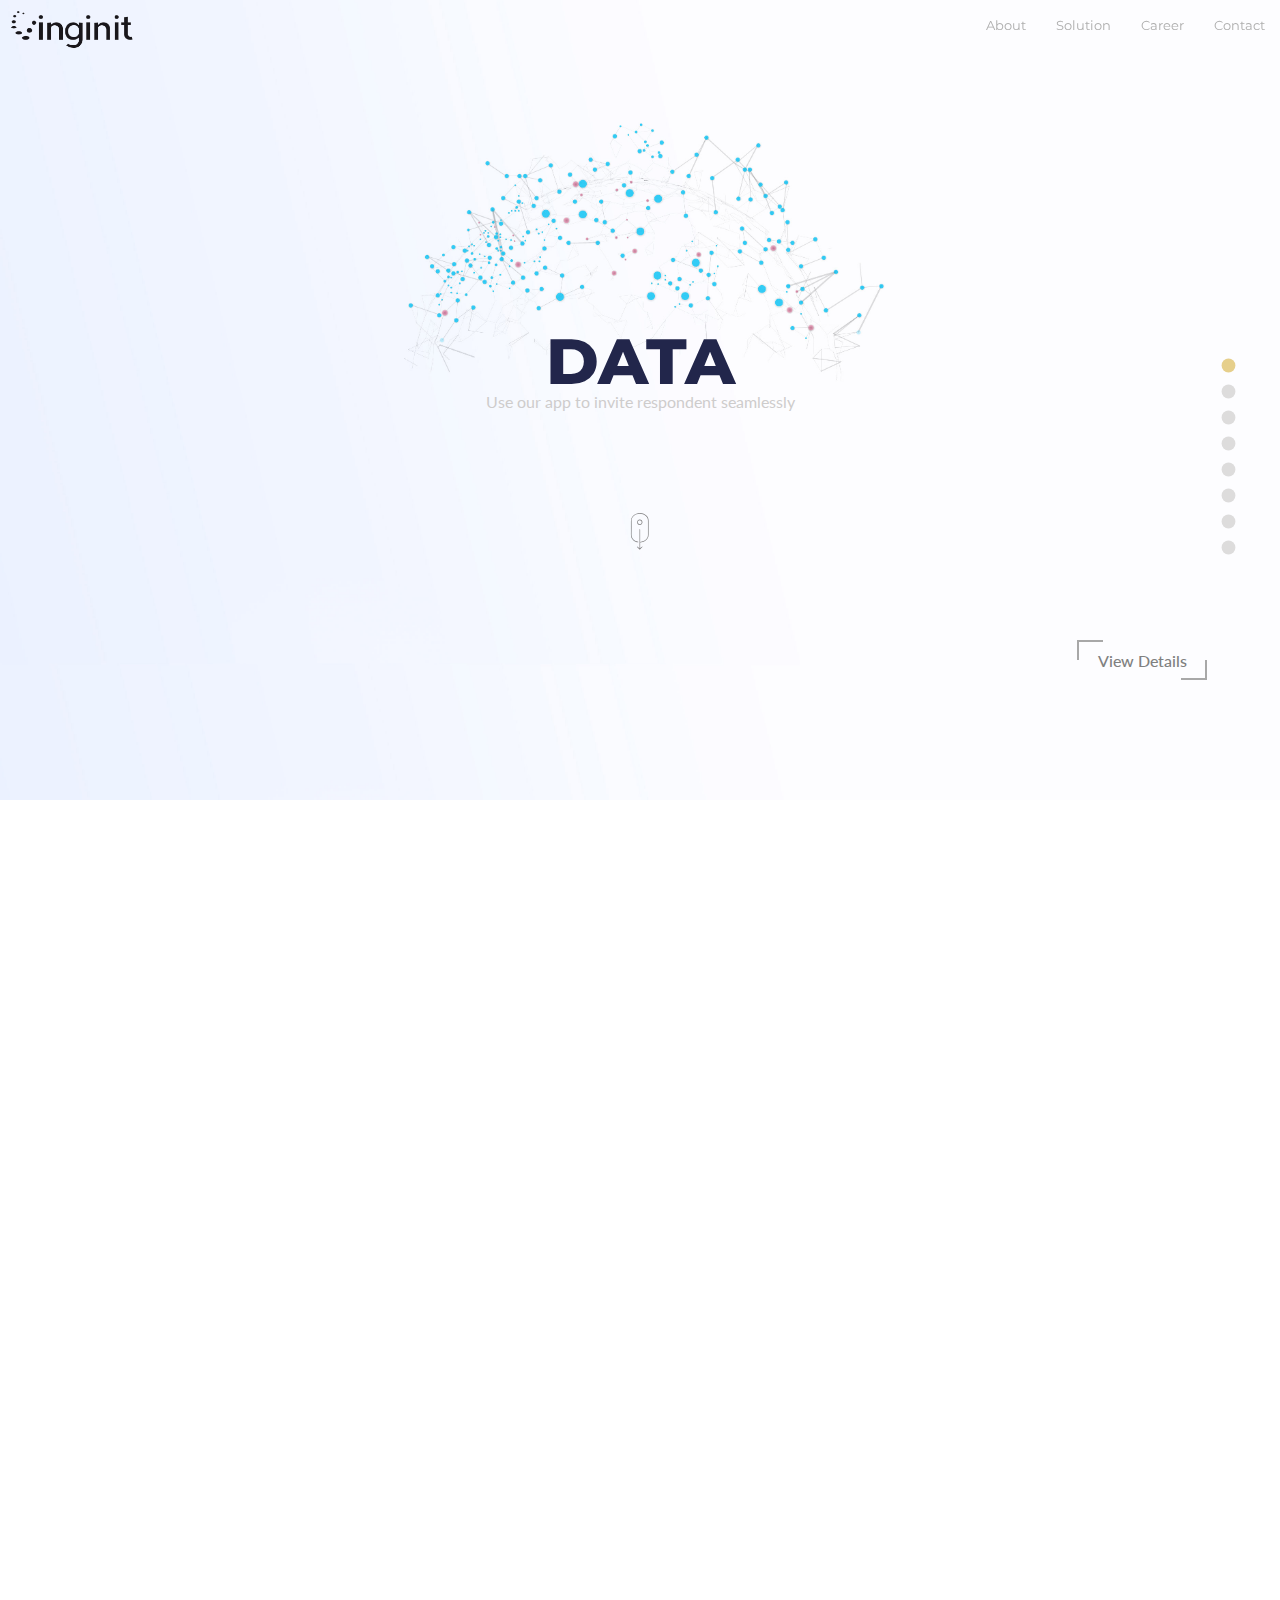
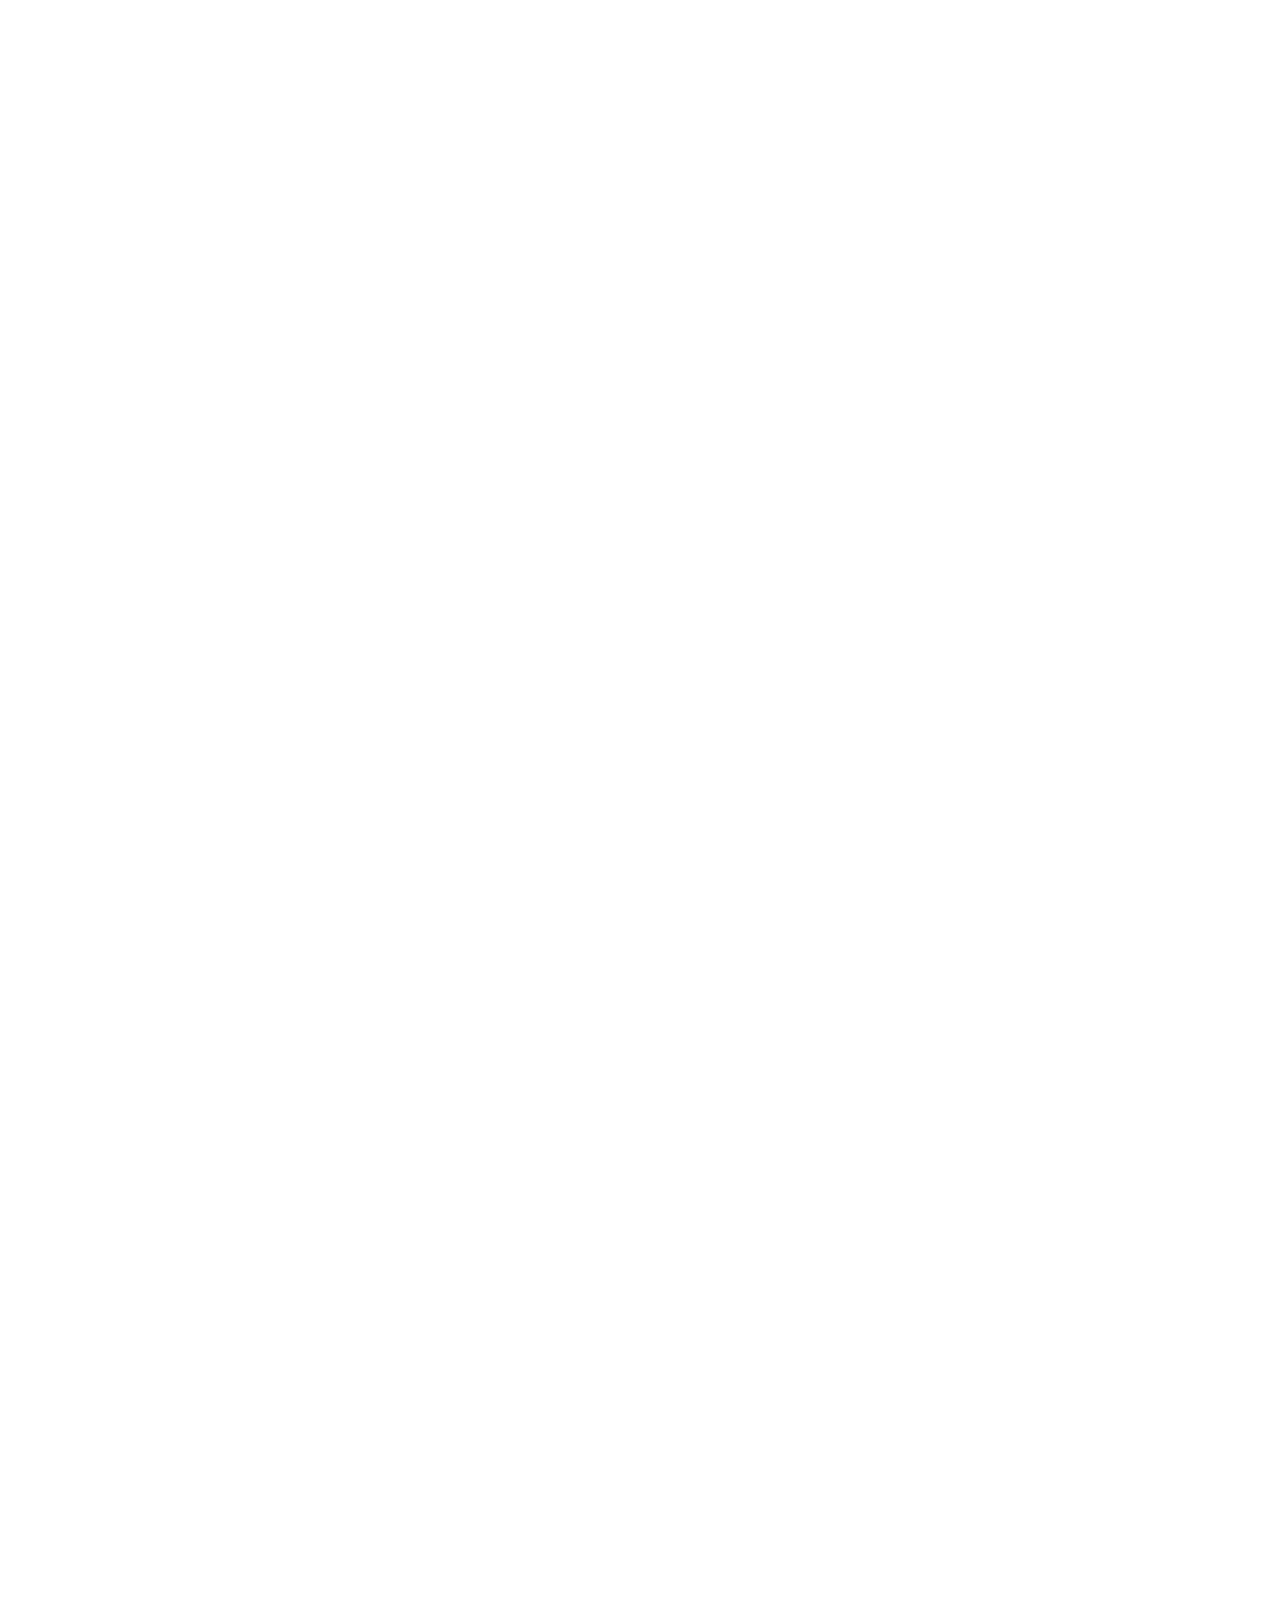
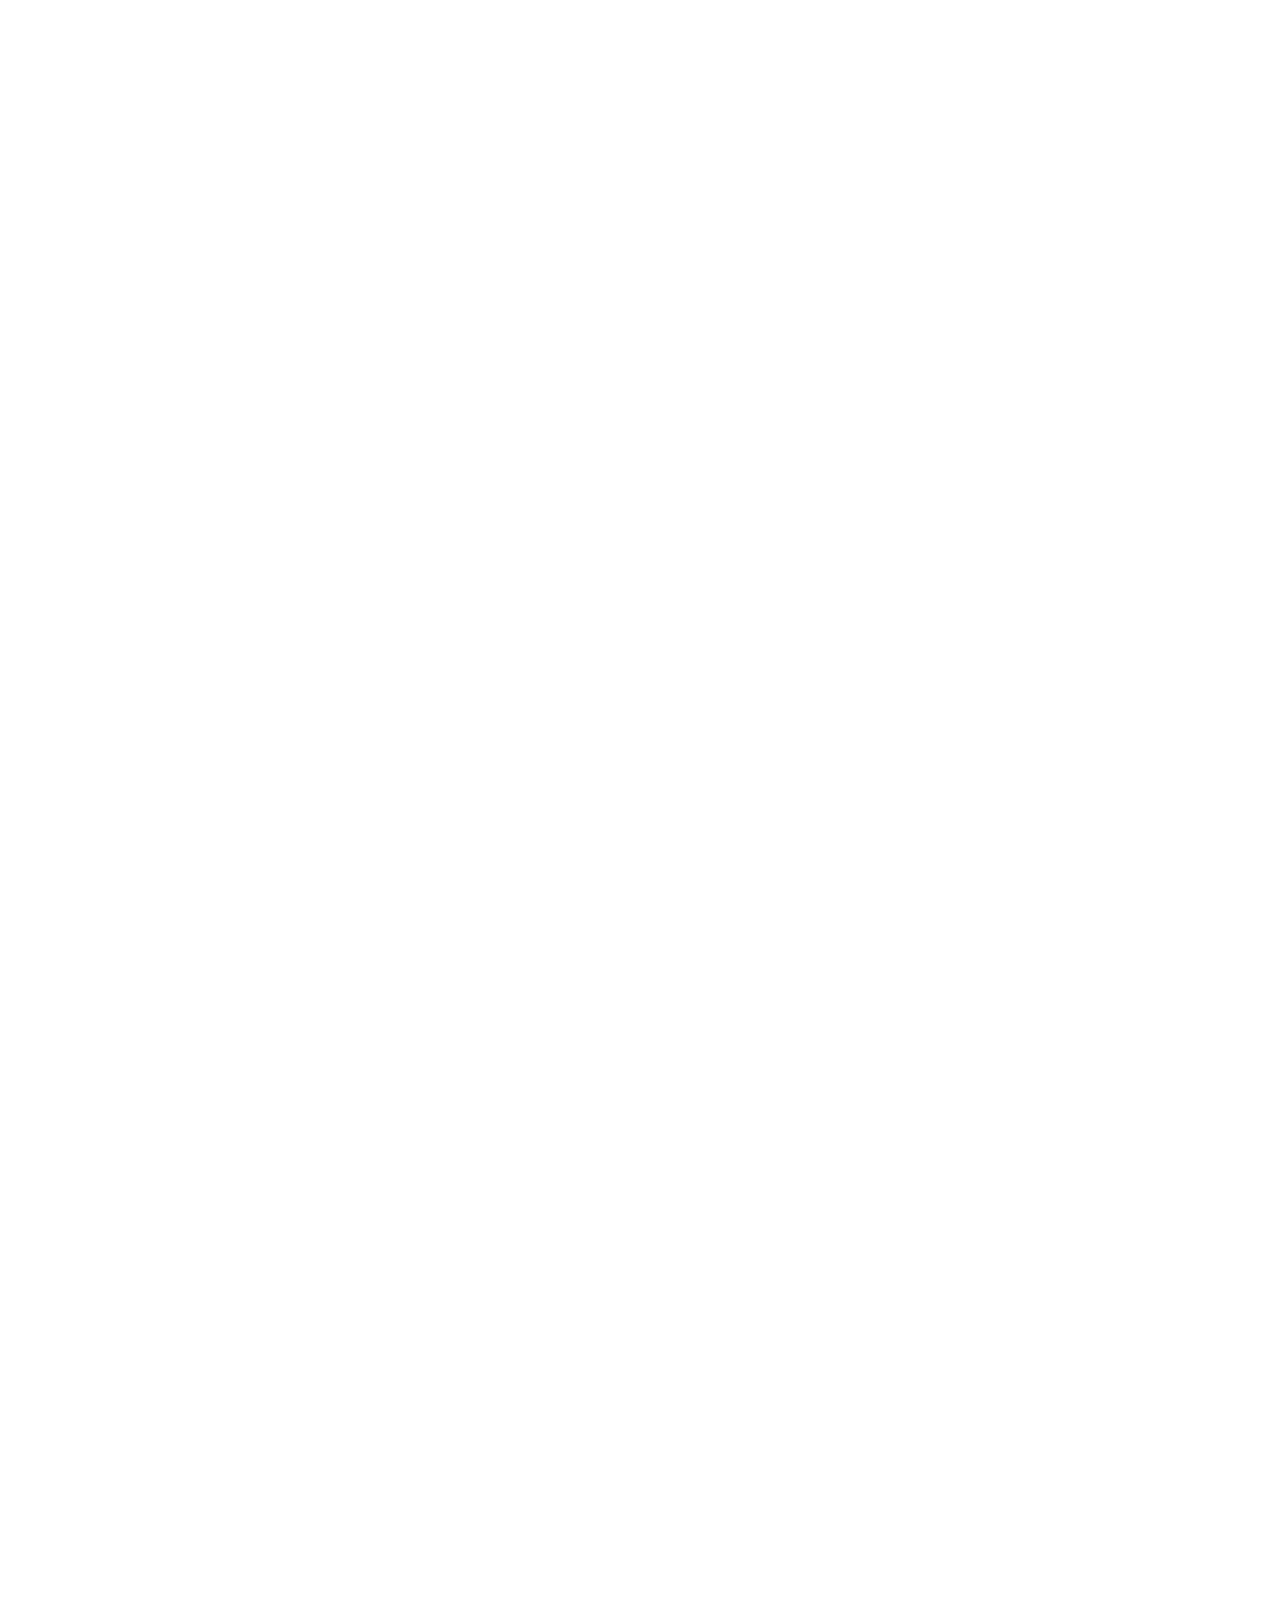
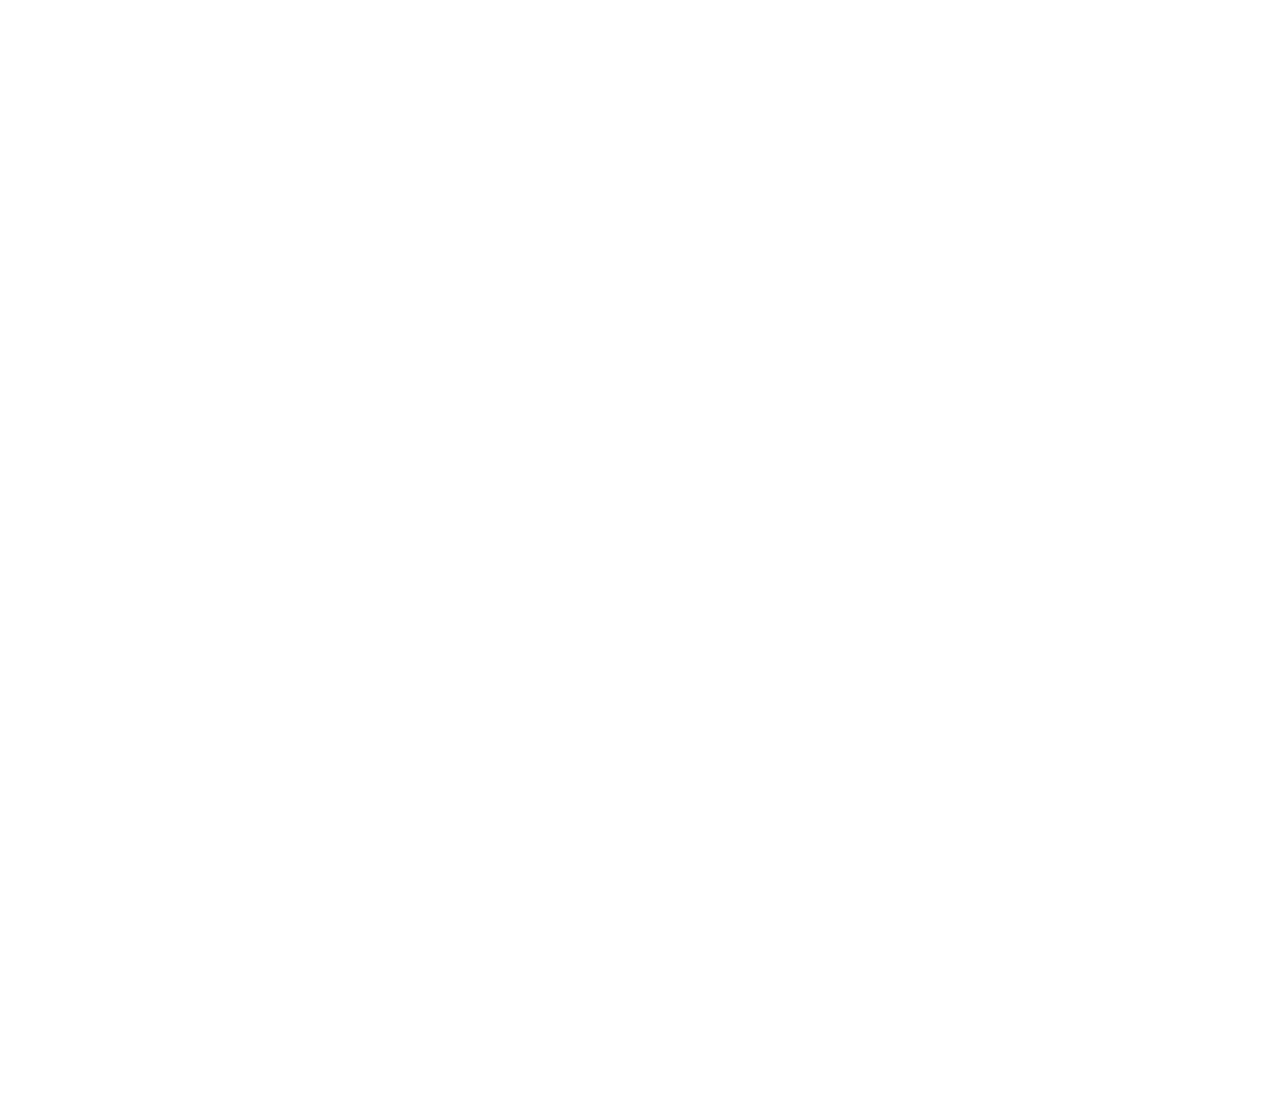
==== commit 33894492: "qq" ====
--- a/index.html
+++ b/index.html
@@ -34,7 +34,7 @@
     <body>
         <!-- Nav -->
         <nav id="nav" class="navbar nav-transparent">
-            <div class="container">
+            <div class="container-fluid">
                 <div class="navbar-header">
                     <!-- Logo -->
                     <div class="navbar-brand">
--- a/css/style.css
+++ b/css/style.css
@@ -40,14 +40,14 @@
 
 @media (min-width: 768px){
 .navbar > .container .navbar-brand, .navbar > .container-fluid .navbar-brand {
-    margin-left: -94px;
+    /* margin-left: -94px; */
 }
 }
 
 @media (min-width: 768px){
 .navbar-right {
     float: right !important;
-    margin-right: -68px;
+    /* margin-right: -68px; */
 }
 }
 
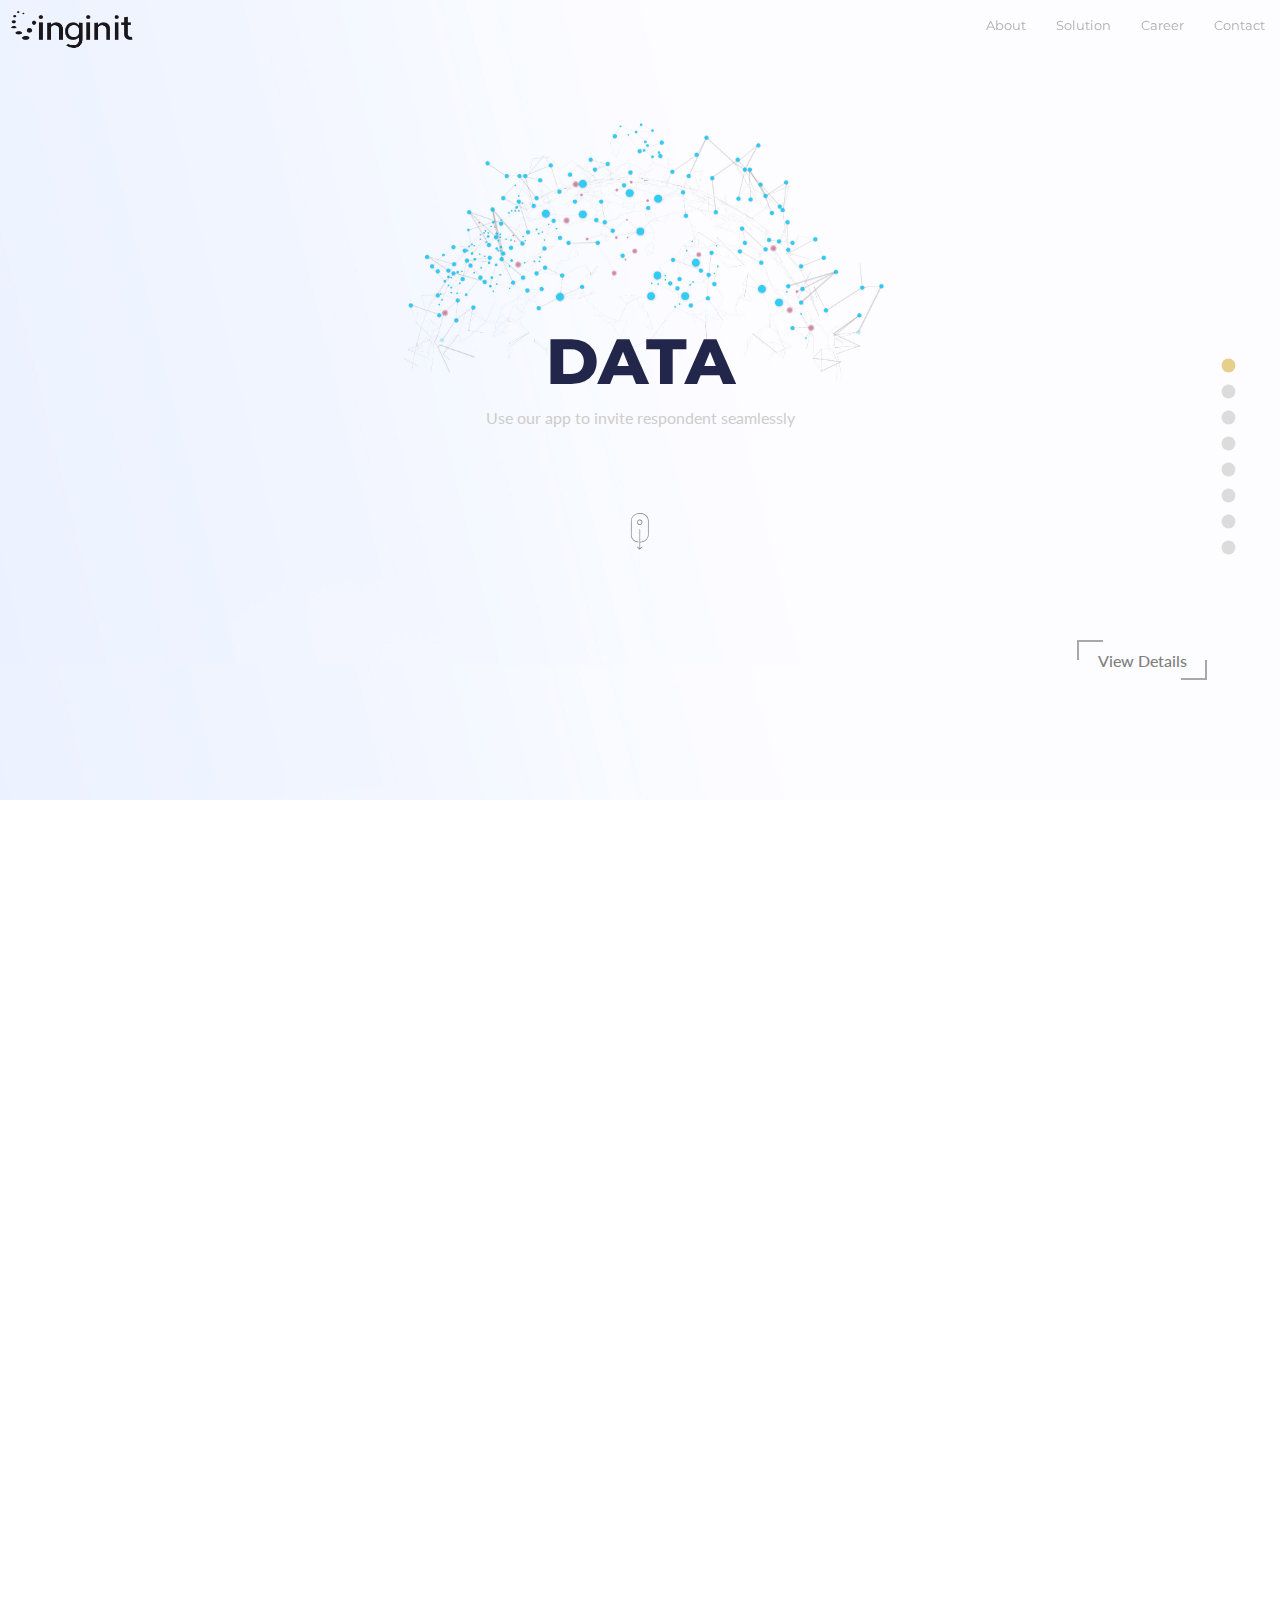
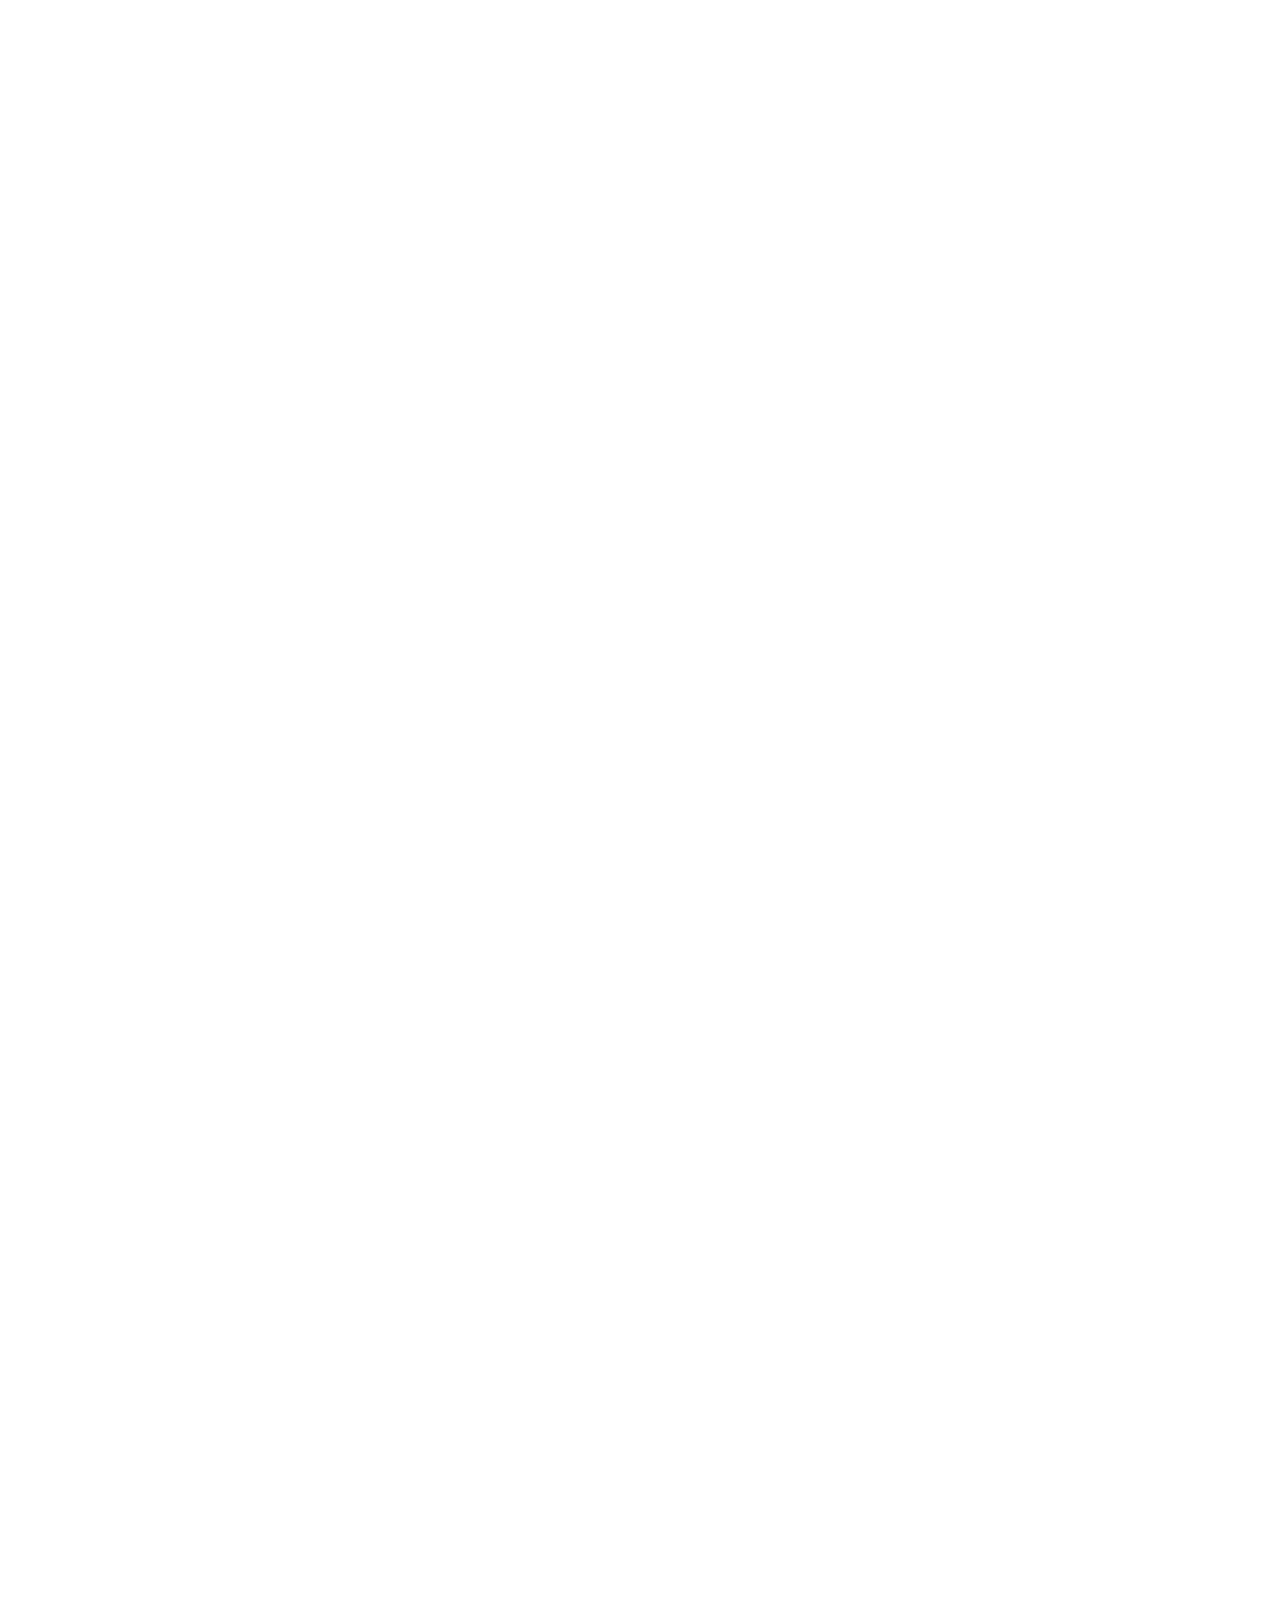
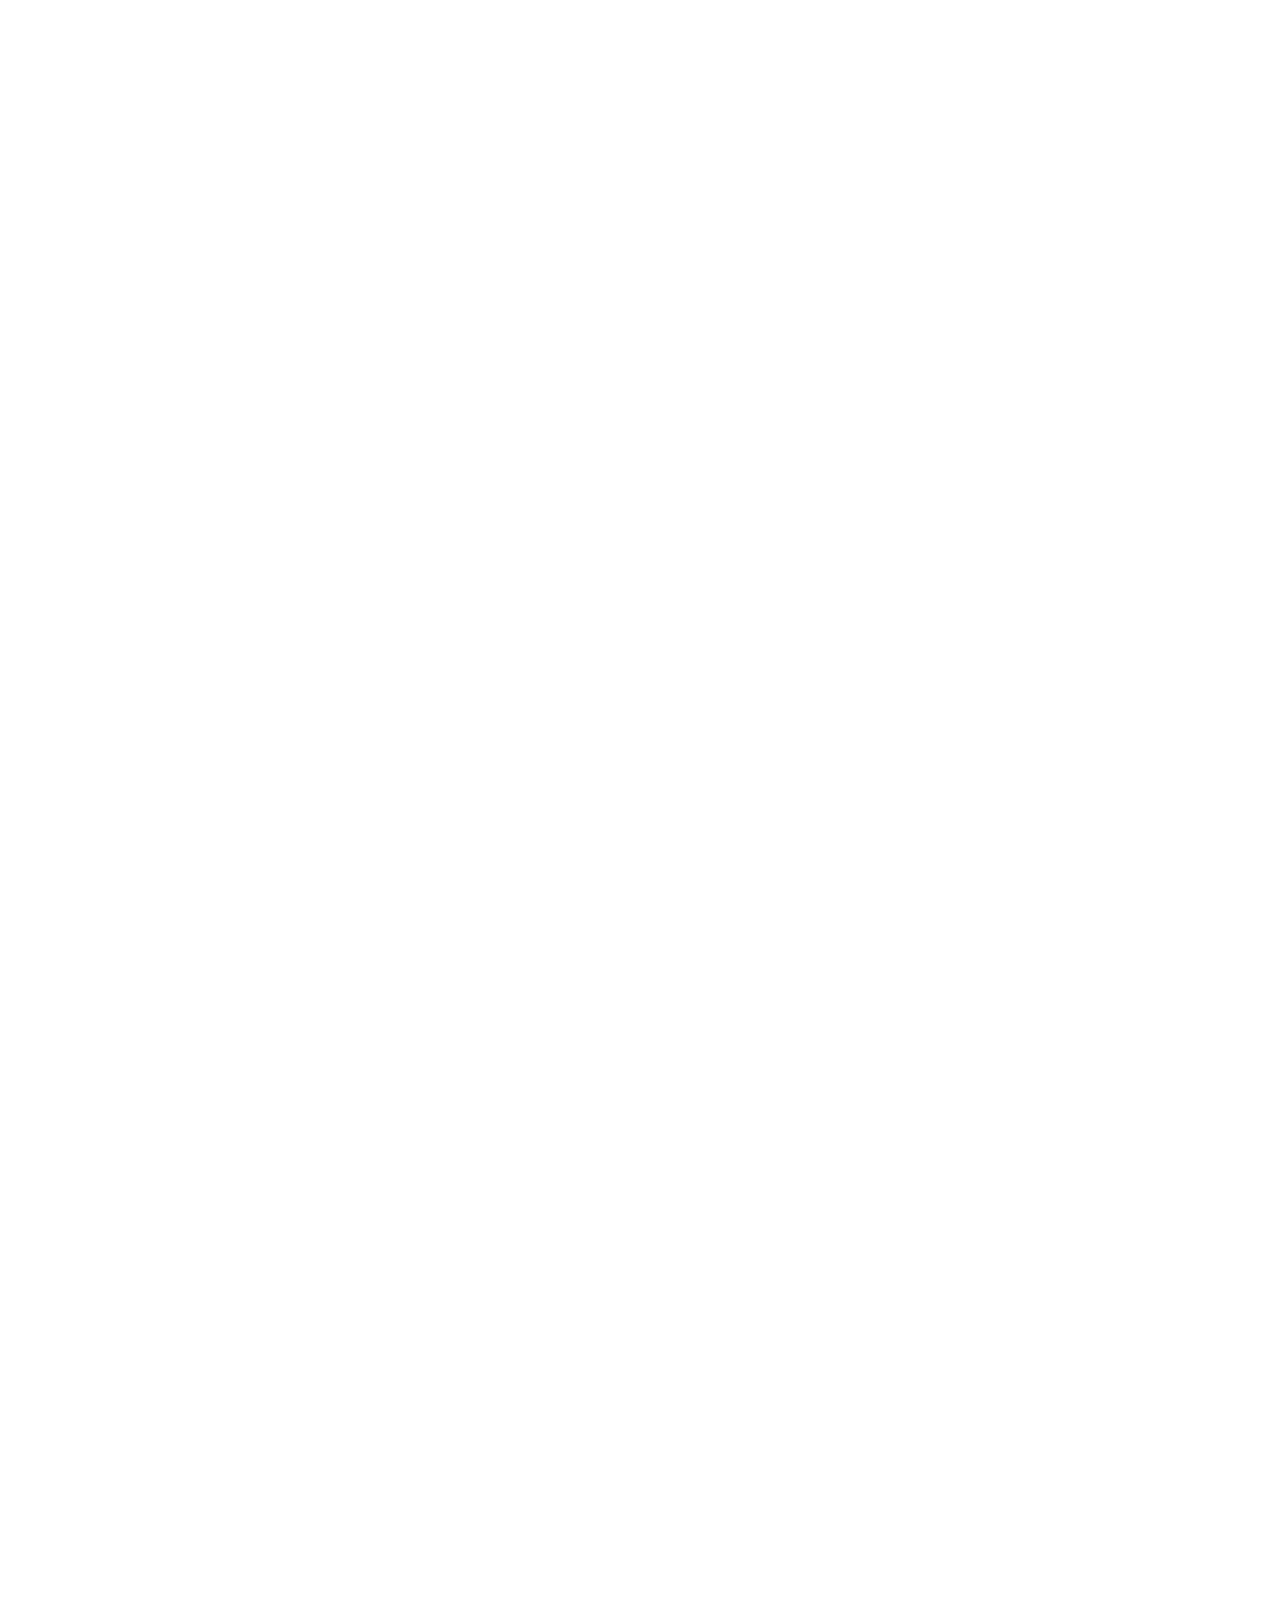
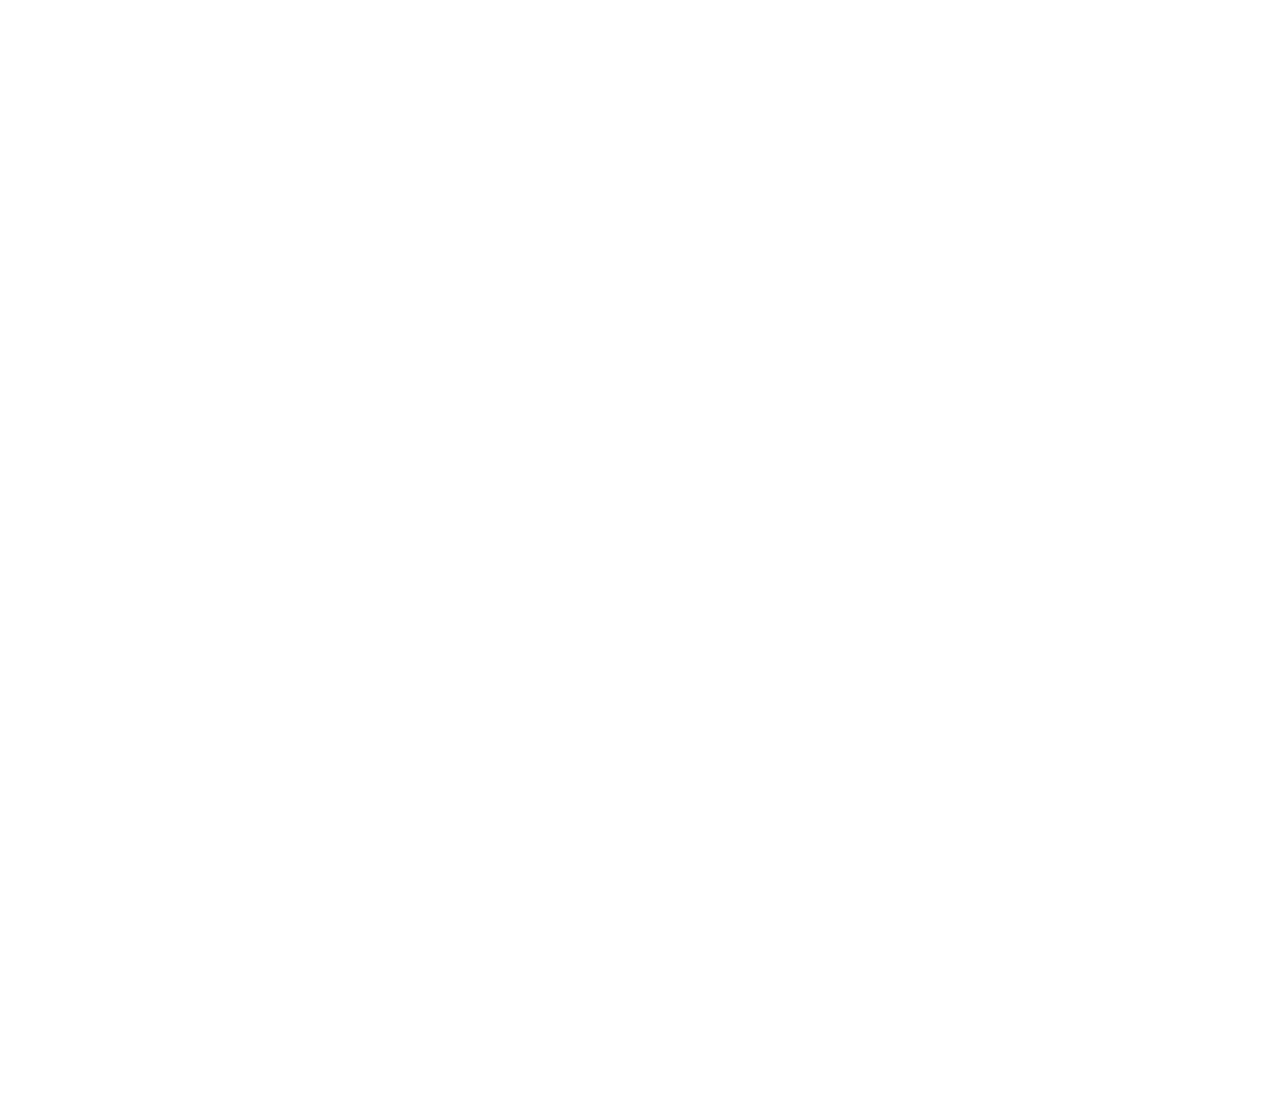
==== commit c12ce625: "page modified" ====
--- a/index.html
+++ b/index.html
@@ -115,7 +115,7 @@
 		
         <!-- cd-section -->
         <section id="section3" class="cd-section intro" class="aos-item" data-aos="fade-up">
-            <row>
+          
                 <div class="col-lg-6 col-sm-12 left">
                     <div id="carousel1" class="carousel slide" data-ride="carousel"> 
                         <!-- Indicators -->                         
@@ -126,18 +126,18 @@
                             <li data-target="#carousel1" data-slide-to="3"></li>
                         </ol>                         
                         <!-- Wrapper for slides -->                         
-                        <div class="carousel-inner"> 
-                            <div class="item active"> 
-                                <img src="img/a.gif" alt="" /> 
+                        <div class="carousel-inner" style="padding-top:15px;"> 
+                            <div class="item active" style="padding-top:15px;"> 
+                                <img class="img-reponsive" src="img/a.gif" alt="" style="margin-top:15px;"/> 
                             </div>                             
-                            <div class="item"> 
-                                <img src="img/b.gif" alt="" /> 
+                            <div class="item" style="padding-top:15px;"> 
+                                <img class="img-reponsive" src="img/b.gif" alt="" style="margin-top:15px;"/> 
                             </div>                             
-                            <div class="item"> 
-                                <img src="img/a.gif" alt="" /> 
+                            <div class="item" style="padding-top:15px;"> 
+                                <img class="img-reponsive"  src="img/a.gif" alt="" style="margin-top:15px;"/> 
                             </div>                             
-                            <div class="item"> 
-                                <img src="img/b.gif" alt="" /> 
+                            <div class="item" style="padding-top:15px;"> 
+                                <img class="img-reponsive" src="img/b.gif" alt="" style="margin-top:15px;"/> 
                             </div>
                         </div>                         
                         <!-- Controls -->                         
@@ -150,7 +150,7 @@
                     <span class="in">Engage your audience with style forms</span>
                      <a href="#" class="cd-scroll1" style="width: 50px;"><button class="custom-btn btn-5"><span style="color: grey;">View Details</span></button></a>
                 </div>
-            </row>
+         
         </section>
         <section id="section4" class="cd-section" class="aos-item" data-aos="fade-up">
          <h1 style="color:#22264b;">NERDS</h1>
@@ -234,7 +234,26 @@
               </ul>
           </div>
 
-       
+       <div class="col-md-3">
+            
+              <h6 class="footer-title">COMPANY</h6>
+              <ul class="footer_menu">
+                
+                  <li><a href="#" title="">About Us</a></li>
+                
+                  <li><a href="#" title="">Career</a></li>
+                
+                  <li><a href="#" title="">Contact Us</a></li>
+
+                  <li><a href="#" title="">Privacy Policy</a></li>
+                
+                  <li><a href="#" title="">Terms of Service</a></li>
+                
+                  <li><a href="#" title="">Security</a></li>
+                
+              </ul>
+            
+          </div>
 
           <div class="col-md-3">
             
@@ -253,26 +272,7 @@
             
           </div>
 
-          <div class="col-md-3">
-            
-              <h6 class="footer-title">COMPANY</h6>
-              <ul class="footer_menu">
-                
-                  <li><a href="#" title="">About Us</a></li>
-                
-                  <li><a href="#" title="">Career</a></li>
-                
-                  <li><a href="#" title="">Contact Us</a></li>
-
-                  <li><a href="#" title="">Privacy Policy</a></li>
-                
-                  <li><a href="#" title="">Terms of Service</a></li>
-                
-                  <li><a href="#" title="">Security</a></li>
-                
-              </ul>
-            
-          </div>
+          
         </div>
       
         <div class="container-fluid ">
--- a/css/style.css
+++ b/css/style.css
@@ -238,7 +238,6 @@
     .main-nav {
         position: fixed;
         right: 0;
-        height: calc(100vh - 80px);
         -webkit-box-shadow: 0px 80px 0px 0px #1C1D21;
         box-shadow: 0px 80px 0px 0px #1C1D21;
         max-width: 250px;
@@ -589,7 +588,7 @@
   font-family: 'Lato', sans-serif;
 
   left: 50%;
-  top: 50%;
+  top: 52%;
   bottom: auto;
   right: auto;
   -webkit-transform: translateX(-50%) translateY(-50%);
@@ -1468,7 +1467,7 @@
  position: absolute;
  content: "";
  background-color: #000;
- opacity: 0.8;
+ opacity: 0.5;
  z-index: 6;
 }
 .video-background {
